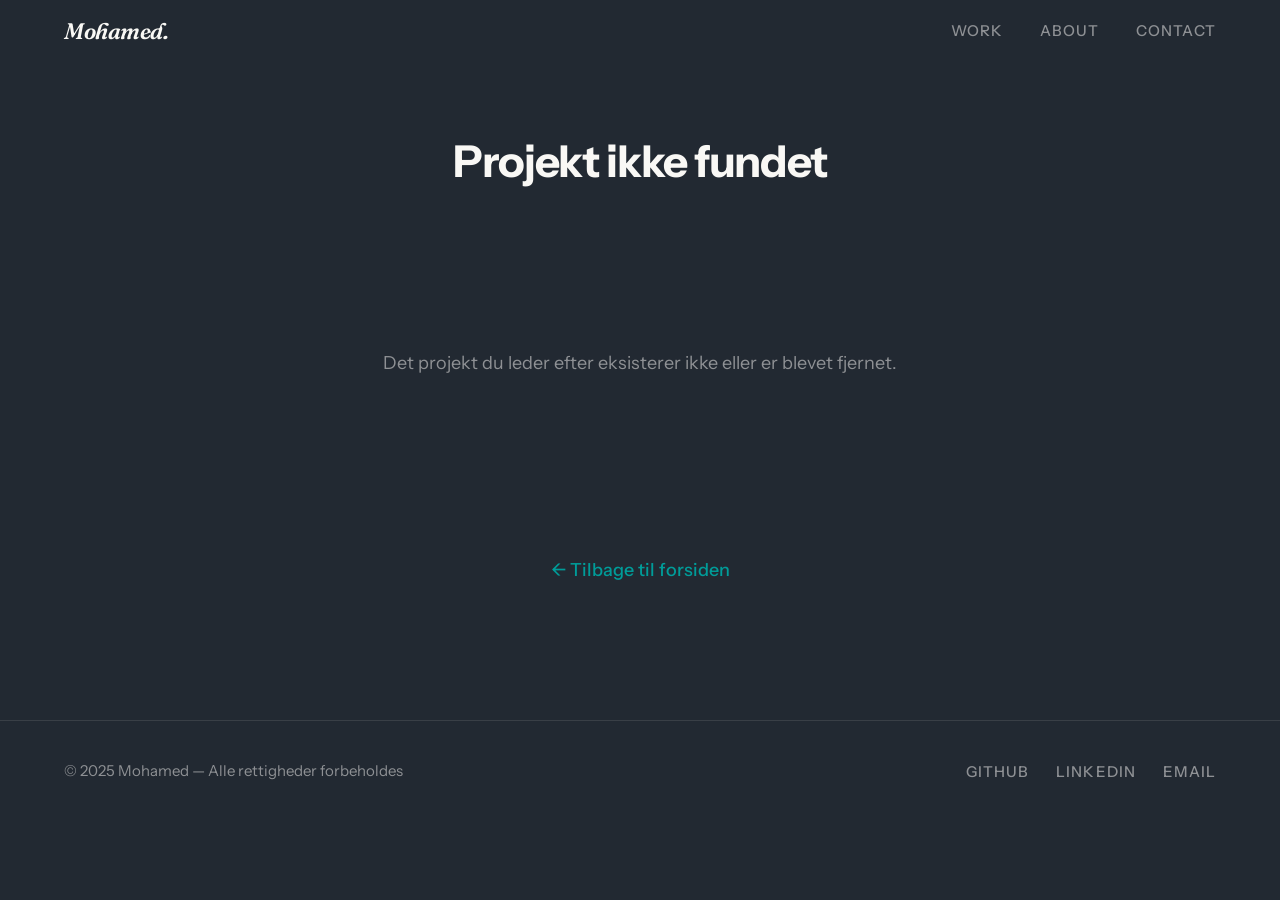
==== projekt.html @ f89a8708 "Initial commit" ====
<!DOCTYPE html>
<html lang="da" style="color-scheme: dark;">
<head>
  <meta charset="UTF-8" />
  <meta name="viewport" content="width=device-width, initial-scale=1.0" />
  <meta name="theme-color" content="#222932" />
  <title>Projekt — Mohamed Portfolio</title>

  <link rel="preconnect" href="https://fonts.googleapis.com" />
  <link rel="preconnect" href="https://fonts.gstatic.com" crossorigin />
  <link rel="preload" as="style" href="https://fonts.googleapis.com/css2?family=Fraunces:ital,opsz,wght@0,9..144,300..900;1,9..144,300..900&family=Instrument+Sans:wght@400;500;600&display=swap" />
  <link rel="stylesheet" href="https://fonts.googleapis.com/css2?family=Fraunces:ital,opsz,wght@0,9..144,300..900;1,9..144,300..900&family=Instrument+Sans:wght@400;500;600&display=swap" />
  <link rel="stylesheet" href="assets/css/projekt.css" />
</head>
<body>

  <a href="#main" class="skip-link">Spring til indhold</a>

  <nav class="nav" aria-label="Primær navigation">
    <a href="index.html" class="nav-logo">Mohamed.</a>
    <ul class="nav-links" role="list">
      <li><a href="index.html#work">Work</a></li>
      <li><a href="index.html#about">About</a></li>
      <li><a href="mailto:hi@example.com">Contact</a></li>
    </ul>
  </nav>

  <main id="main"></main>

  <nav id="js-case-nav" aria-label="Andre projekter"></nav>

  <footer>
    <p class="footer-copy">&copy; 2025 Mohamed &mdash; Alle rettigheder forbeholdes</p>
    <ul class="footer-links" role="list">
      <li><a href="https://github.com/" aria-label="Mohamed på GitHub">GitHub</a></li>
      <li><a href="https://linkedin.com/" aria-label="Mohamed på LinkedIn">LinkedIn</a></li>
      <li><a href="mailto:hi@example.com">Email</a></li>
    </ul>
  </footer>

  <script src="js/projects.js"></script>
  <script>
    // Nav scroll behaviour
    const nav = document.querySelector('.nav');
    window.addEventListener('scroll', () => {
      nav.classList.toggle('nav--scrolled', window.scrollY > 40);
    }, { passive: true });

    const slug = new URLSearchParams(window.location.search).get('slug');
    const project = PROJECTS.find(p => p.slug === slug);
    const main = document.getElementById('main');
    const caseNav = document.getElementById('js-case-nav');

    if (!project) {
      document.title = 'Projekt ikke fundet — Mohamed Portfolio';
      main.innerHTML = `
        <div class="not-found">
          <h1>Projekt ikke fundet</h1>
          <p>Det projekt du leder efter eksisterer ikke eller er blevet fjernet.</p>
          <a href="index.html">&larr; Tilbage til forsiden</a>
        </div>`;
      caseNav.hidden = true;
    } else {
      document.title = `${project.title} — Mohamed Portfolio`;

      const resultCardsHtml = project.results.cards.map((card, i) => `
        <div class="result-card reveal reveal-d${i + 1}">
          <p class="result-number">${card.number}</p>
          <p class="result-label">${card.label}</p>
          <p class="result-desc">${card.desc}</p>
        </div>`).join('');

      const challengeParagraphsHtml = project.challenge.paragraphs
        .map(p => `<p>${p}</p>`).join('');

      const solutionParagraphsHtml = project.solution.paragraphs
        .map(p => `<p>${p}</p>`).join('');


      const designDecisionsHtml = project.designDecisions
        ? `<section class="design-section" aria-labelledby="design-heading">
            <div class="design-inner">
              <div class="design-label reveal reveal-d1">
                <p class="section-tag">Designvalg</p>
                <h2 id="design-heading">${project.designDecisions.heading}</h2>
                <div class="design-hover-image" id="design-hover-image" aria-hidden="true">
                  <img id="design-img" src="" alt="" />
                </div>
              </div>
              <div class="design-paragraphs reveal reveal-d2">
                ${project.designDecisions.paragraphs.map((p, i) => `<p data-image="${p.image || ''}">${p.text}</p>`).join('')}
              </div>
            </div>
          </section>`
        : '';

      main.innerHTML = `
        <!-- HERO -->
        <header class="case-hero">
          <p class="case-eyebrow reveal reveal-d1">${project.eyebrow}</p>
          <h1 class="case-title reveal reveal-d2">${project.titleHtml}</h1>
          <p class="case-subtitle reveal reveal-d3">${project.subtitle}</p>
        </header>

        <!-- COVER -->
        <div class="case-cover reveal">
          <img
            src="${project.cover.src}"
            alt="${project.cover.alt}"
            width="1400" height="613"
            fetchpriority="high"
          />
        </div>

        <!-- METADATA -->
        <div class="case-meta" aria-label="Projektdetaljer">
          <dl class="case-meta-inner">
            <div class="meta-item reveal reveal-d1">
              <dt class="meta-label">Klient / Type</dt>
              <dd class="meta-value">${project.meta.client}</dd>
            </div>
            <div class="meta-item reveal reveal-d2">
              <dt class="meta-label">Periode</dt>
              <dd class="meta-value">${project.meta.period}</dd>
            </div>
            <div class="meta-item reveal reveal-d3">
              <dt class="meta-label">Min rolle</dt>
              <dd class="meta-value">${project.meta.role}</dd>
            </div>
            <div class="meta-item reveal reveal-d4">
              <dt class="meta-label">Discipliner</dt>
              <dd class="meta-value accent">${project.meta.disciplines}</dd>
            </div>
          </dl>
        </div>

        <!-- SUMMARY -->
        <section class="summary-section" aria-labelledby="summary-heading">
          <div class="summary-inner">
            <div class="reveal reveal-d1">
              <p class="section-tag">Om projektet</p>
              <h2 id="summary-heading">Overblik</h2>
            </div>
            <div class="reveal reveal-d2">
              <p class="lead">${project.summary.lead}</p>
            </div>
          </div>
        </section>

        <!-- CHALLENGE + SOLUTION -->
        <div class="split-section">
          <section aria-labelledby="challenge-heading" class="reveal reveal-d1">
            <p class="section-tag">Udfordringen</p>
            <h2 id="challenge-heading">${project.challenge.heading}</h2>
            ${challengeParagraphsHtml}
          </section>
          <section aria-labelledby="solution-heading" class="reveal reveal-d2">
            <p class="section-tag">L&oslash;sningen</p>
            <h2 id="solution-heading">${project.solution.heading}</h2>
            ${solutionParagraphsHtml}
          </section>
        </div>

        <!-- INLINE IMAGE -->
        <div class="container">
          <figure class="case-image reveal">
            <img
              src="${project.inlineImage.src}"
              alt="${project.inlineImage.alt}"
              width="1200" height="675"
              loading="lazy"
            />
            <figcaption>${project.inlineImage.caption}</figcaption>
          </figure>
        </div>

        <!-- DESIGN DECISIONS -->
        ${designDecisionsHtml}

        <!-- RESULTS -->
        <section class="results-section" aria-labelledby="results-heading">
          <div class="summary-inner" style="margin-bottom: 0;">
            <div class="reveal reveal-d1">
              <p class="section-tag">Resultater</p>
              <h2 id="results-heading">Hvad opn&aring;ede vi?</h2>
            </div>
            <div class="reveal reveal-d2">
              <p style="font-size: var(--text-md); color: var(--text-muted); max-width: 58ch;">
                ${project.results.intro}
              </p>
            </div>
          </div>
          <div class="results-grid">${resultCardsHtml}</div>
        </section>`;

      // CASE NAV
      const prevHtml = project.nav.prev
        ? `<a href="projekt.html?slug=${project.nav.prev.slug}" class="case-nav-link" aria-label="Forrige projekt: ${project.nav.prev.title}">
             <span class="case-nav-dir">&larr; Forrige projekt</span>
             <span class="case-nav-title">${project.nav.prev.title}</span>
           </a>`
        : `<a href="index.html" class="case-nav-link" aria-label="Tilbage til alle projekter">
             <span class="case-nav-dir">&larr; Alle projekter</span>
             <span class="case-nav-title">Oversigt</span>
           </a>`;

      const nextHtml = project.nav.next
        ? `<a href="projekt.html?slug=${project.nav.next.slug}" class="case-nav-link next" aria-label="Næste projekt: ${project.nav.next.title}">
             <span class="case-nav-dir">N&aelig;ste projekt &rarr;</span>
             <span class="case-nav-title">${project.nav.next.title}</span>
           </a>`
        : '';

      caseNav.innerHTML = prevHtml + nextHtml;

      // Design decisions hover image
      const designParagraphs = document.querySelectorAll('.design-paragraphs p[data-image]');
      const designImgContainer = document.getElementById('design-hover-image');
      const designImg = document.getElementById('design-img');

      if (designImg && designParagraphs.length) {
        designParagraphs.forEach(p => {
          p.addEventListener('mouseenter', () => {
            const src = p.dataset.image;
            if (src) {
              designImg.src = src;
              designImgContainer.classList.add('is-visible');
            }
          });
          p.addEventListener('mouseleave', () => {
            designImgContainer.classList.remove('is-visible');
          });
        });
      }

      // Reveal animations
      const reveals = document.querySelectorAll('.reveal');
      const observer = new IntersectionObserver(
        (entries) => {
          entries.forEach(entry => {
            if (entry.isIntersecting) {
              entry.target.classList.add('is-visible');
              observer.unobserve(entry.target);
            }
          });
        },
        { threshold: 0.08 }
      );
      reveals.forEach(el => observer.observe(el));
    }
  </script>

</body>
</html>
---- assets/css/projekt.css ----
/* ==================
   DESIGN TOKENS
================== */
:root {
  --text-xs:  0.833rem;
  --text-sm:  1rem;
  --text-md:  1.25rem;
  --text-lg:  1.563rem;
  --text-xl:  1.953rem;
  --text-2xl: 2.441rem;
  --text-3xl: 3.052rem;
  --text-4xl: 3.815rem;

  /* Palette — Two Accent (Dark) */
  --bg:           #222932;
  --surface:      #2c3441;
  --text:         #f9f8f5;
  --text-muted:   rgba(249, 248, 245, 0.5);
  --accent:       #009c99;
  --accent-2:     #d35654;
  --border:       rgba(249, 248, 245, 0.1);

  --max-width: 72rem;
  --content-width: 48rem;
  --pad: clamp(1.5rem, 5vw, 4rem);
}

/* ==================
   GLOBAL
================== */
html {
  font-size: clamp(14px, 12px + 0.5vw, 18px);
  scroll-behavior: smooth;
}

*, *::before, *::after {
  box-sizing: border-box;
  margin: 0;
  padding: 0;
}

body {
  background: var(--bg);
  color: var(--text);
  font-family: 'Instrument Sans', sans-serif;
  font-size: var(--text-sm);
  line-height: 1.6;
  -webkit-tap-highlight-color: transparent;
  touch-action: manipulation;
}

h1 { font-size: var(--text-3xl); }
h2 { font-size: var(--text-2xl); }
h3 { font-size: var(--text-xl); }

h1, h2, h3 {
  line-height: 1.2;
  letter-spacing: -0.025em;
  text-wrap: balance;
}

p { line-height: 1.6; }

img { display: block; max-width: 100%; }

/* ==================
   SKIP LINK
================== */
.skip-link {
  position: absolute;
  top: -100%;
  left: 1rem;
  z-index: 9999;
  padding: 0.5rem 1rem;
  background: var(--text);
  color: var(--bg);
  font-size: var(--text-xs);
  border-radius: 0 0 4px 4px;
  text-decoration: none;
  transition: top 0.2s ease;
}
.skip-link:focus { top: 0; }

/* ==================
   ANIMATIONS
================== */
@media (prefers-reduced-motion: no-preference) {
  .reveal {
    opacity: 0;
    transform: translateY(1.25rem);
    transition: opacity 0.65s ease, transform 0.65s ease;
  }
  .reveal.is-visible {
    opacity: 1;
    transform: translateY(0);
  }
  .reveal-d1 { transition-delay: 0.08s; }
  .reveal-d2 { transition-delay: 0.18s; }
  .reveal-d3 { transition-delay: 0.28s; }
  .reveal-d4 { transition-delay: 0.38s; }
}

/* ==================
   NAV
================== */
.nav {
  position: fixed;
  inset: 0 0 auto;
  z-index: 100;
  display: flex;
  justify-content: space-between;
  align-items: center;
  padding: 0.7rem var(--pad);
  transition: background 0.25s ease, box-shadow 0.25s ease, color 0.25s ease;
}
.nav--scrolled {
  background: #fff;
  box-shadow: 0 1px 0 rgba(0, 0, 0, 0.08);
}
.nav--scrolled .nav-logo,
.nav--scrolled .nav-links a {
  color: #222932;
}
.nav--scrolled .nav-links a:hover { color: #000; }

.nav-logo {
  font-family: 'Fraunces', serif;
  font-size: var(--text-md);
  font-weight: 600;
  font-style: italic;
  color: var(--text);
  text-decoration: none;
  letter-spacing: -0.02em;
}
.nav-logo:focus-visible {
  outline: 2px solid var(--accent);
  outline-offset: 4px;
  border-radius: 2px;
}

.nav-links {
  display: flex;
  gap: 2rem;
  list-style: none;
}
.nav-links a {
  font-size: var(--text-xs);
  font-weight: 500;
  letter-spacing: 0.08em;
  text-transform: uppercase;
  color: var(--text-muted);
  text-decoration: none;
  transition: color 0.2s ease;
}
.nav-links a:hover { color: var(--text); }
.nav-links a:focus-visible {
  outline: 2px solid var(--accent);
  outline-offset: 4px;
  border-radius: 2px;
}

/* ==================
   LAYOUT
================== */
.container {
  max-width: var(--max-width);
  margin: 0 auto;
  padding: 0 var(--pad);
}

.content {
  max-width: var(--content-width);
  margin: 0 auto;
  padding: 0 var(--pad);
}

/* ==================
   HERO
================== */
.case-hero {
  padding: 10rem var(--pad) 5rem;
  max-width: var(--max-width);
  margin: 0 auto;
}



.case-eyebrow {
  display: flex;
  align-items: center;
  gap: 0.75rem;
  font-size: var(--text-xs);
  font-weight: 500;
  letter-spacing: 0.1em;
  text-transform: uppercase;
  color: var(--text-muted);
  margin-bottom: 1.25rem;
}
.case-eyebrow::before {
  content: '';
  display: block;
  width: 2rem;
  height: 1px;
  background: var(--accent);
  flex-shrink: 0;
}

.case-title {
  font-size: var(--text-4xl);
  font-weight: 700;
  max-width: 16ch;
  margin-bottom: 1.25rem;
}
.case-title em {
  font-family: 'Fraunces', serif;
  font-style: italic;
  font-weight: 600;
  color: var(--accent);
}

.case-subtitle {
  font-size: var(--text-md);
  color: var(--text-muted);
  max-width: 52ch;
}

/* ==================
   HERO IMAGE
================== */
.case-cover {
  width: 100%;
  aspect-ratio: 16 / 7;
  overflow: hidden;
  margin-top: 4rem;
}
.case-cover img {
  width: 100%;
  height: 100%;
  object-fit: cover;
}

/* ==================
   METADATA STRIP
================== */
.case-meta {
  border-top: 1px solid var(--border);
  border-bottom: 1px solid var(--border);
  padding: 2.5rem var(--pad);
  margin: 0;
}

.case-meta-inner {
  max-width: var(--max-width);
  margin: 0 auto;
  display: grid;
  grid-template-columns: repeat(4, 1fr);
  gap: 2rem;
}

.meta-label {
  font-size: var(--text-xs);
  font-weight: 500;
  letter-spacing: 0.1em;
  text-transform: uppercase;
  color: var(--text-muted);
  margin-bottom: 0.4rem;
}

.meta-value {
  font-size: var(--text-sm);
  font-weight: 500;
  color: var(--text);
}

.meta-value.accent { color: var(--accent); }

/* ==================
   CASE SECTIONS
================== */
.case-body {
  padding: 6rem 0;
}

.case-section {
  margin-bottom: 6rem;
}

.section-tag {
  display: inline-flex;
  align-items: center;
  gap: 0.5rem;
  font-size: var(--text-xs);
  font-weight: 600;
  letter-spacing: 0.1em;
  text-transform: uppercase;
  color: var(--accent);
  margin-bottom: 1rem;
}
.section-tag::before {
  content: '';
  display: block;
  width: 1.5rem;
  height: 1px;
  background: currentColor;
}

.case-section h2 {
  font-size: var(--text-2xl);
  margin-bottom: 1.5rem;
}

.case-section p {
  font-size: var(--text-md);
  color: var(--text-muted);
  max-width: 60ch;
  margin-bottom: 1rem;
}
.case-section p:last-child { margin-bottom: 0; }

/* Lead paragraph (summary) */
.lead {
  font-size: var(--text-lg) !important;
  color: var(--text) !important;
  line-height: 1.5;
  font-weight: 400;
}

/* Challenge / Solution layout — split */
.split-section {
  display: grid;
  grid-template-columns: 1fr 1fr;
  gap: 5rem;
  align-items: start;
  padding: 5rem var(--pad);
  border-top: 1px solid var(--border);
  max-width: var(--max-width);
  margin: 0 auto;
}

/* Results — highlight cards */
.results-section {
  padding: 5rem var(--pad);
  border-top: 1px solid var(--border);
  max-width: var(--max-width);
  margin: 0 auto;
}

.results-grid {
  display: grid;
  grid-template-columns: repeat(3, 1fr);
  gap: 1.25rem;
  margin-top: 3rem;
}

.result-card {
  background: var(--surface);
  border-radius: 4px;
  padding: 2rem;
  border: 1px solid var(--border);
}

.result-number {
  font-size: var(--text-3xl);
  font-weight: 700;
  font-style: italic;
  line-height: 1;
  margin-bottom: 0.5rem;
}

.result-label {
  font-size: var(--text-xs);
  font-weight: 500;
  letter-spacing: 0.06em;
  text-transform: uppercase;
  color: var(--text-muted);
  margin-bottom: 0.5rem;
}

.result-desc {
  font-size: var(--text-sm);
  color: var(--text-muted);
  line-height: 1.5;
}

/* ==================
   DESIGN DECISIONS
================== */
.design-section {
  padding: 5rem var(--pad);
  border-top: 1px solid var(--border);
  max-width: var(--max-width);
  margin: 0 auto;
}

.design-inner {
  display: grid;
  grid-template-columns: 1fr 2fr;
  gap: 5rem;
  align-items: start;
}

.design-inner .design-label {
  position: sticky;
  top: 7rem;
}

.design-hover-image {
  margin-top: 2rem;
  aspect-ratio: 3 / 4;
  overflow: hidden;
  border-radius: 4px;
  opacity: 0;
  transform: translateY(0.5rem);
  transition: opacity 0.35s ease, transform 0.35s ease;
  pointer-events: none;
}
.design-hover-image.is-visible {
  opacity: 1;
  transform: translateY(0);
}
.design-hover-image img {
  width: 100%;
  height: 100%;
  object-fit: cover;
}

.design-paragraphs p {
  font-size: var(--text-md);
  color: var(--text-muted);
  max-width: 60ch;
  margin-bottom: 1.5rem;
  padding-bottom: 1.5rem;
  border-bottom: 1px solid var(--border);
  cursor: default;
  transition: color 0.2s ease;
}
.design-paragraphs p:hover {
  color: var(--text);
}
.design-paragraphs p:last-child {
  margin-bottom: 0;
  padding-bottom: 0;
  border-bottom: none;
}

@media (max-width: 900px) {
  .design-inner {
    grid-template-columns: 1fr;
    gap: 2rem;
  }
  .design-inner .design-label {
    position: static;
  }
}

/* ==================
   INLINE IMAGES
================== */
.case-image {
  width: 100%;
  border-radius: 4px;
  overflow: hidden;
  margin: 3rem 0;
}
.case-image img {
  width: 100%;
  height: auto;
  aspect-ratio: 16 / 9;
  object-fit: cover;
}
.case-image figcaption {
  font-size: var(--text-xs);
  color: var(--text-muted);
  margin-top: 0.75rem;
  letter-spacing: 0.04em;
}

/* ==================
   SUMMARY SECTION
================== */
.summary-section {
  padding: 5rem var(--pad);
  border-top: 1px solid var(--border);
  max-width: var(--max-width);
  margin: 0 auto;
}

.summary-inner {
  display: grid;
  grid-template-columns: 1fr 2fr;
  gap: 5rem;
  align-items: start;
}

/* ==================
   NEXT PROJECT NAV
================== */
.case-nav {
  border-top: 1px solid var(--border);
  padding: 3rem var(--pad);
  display: flex;
  justify-content: space-between;
  align-items: center;
  gap: 2rem;
  max-width: var(--max-width);
  margin: 0 auto;
  flex-wrap: wrap;
}

.case-nav-link {
  display: flex;
  flex-direction: column;
  gap: 0.35rem;
  text-decoration: none;
  color: inherit;
}
.case-nav-link:focus-visible {
  outline: 2px solid var(--accent);
  outline-offset: 4px;
  border-radius: 2px;
}
.case-nav-link:hover .case-nav-title { color: var(--accent); }

.case-nav-dir {
  font-size: var(--text-xs);
  font-weight: 500;
  letter-spacing: 0.1em;
  text-transform: uppercase;
  color: var(--text-muted);
}

.case-nav-title {
  font-size: var(--text-lg);
  font-weight: 600;
  letter-spacing: -0.02em;
  transition: color 0.2s ease;
}

.case-nav-link.next { text-align: right; }

/* ==================
   FOOTER
================== */
footer {
  padding: 2rem var(--pad);
  border-top: 1px solid var(--border);
  display: flex;
  justify-content: space-between;
  align-items: center;
  flex-wrap: wrap;
  gap: 1rem;
  max-width: var(--max-width);
  margin: 0 auto;
}

.footer-copy {
  font-size: var(--text-xs);
  color: var(--text-muted);
}

.footer-links {
  display: flex;
  gap: 1.5rem;
  list-style: none;
}
.footer-links a {
  font-size: var(--text-xs);
  font-weight: 500;
  letter-spacing: 0.07em;
  text-transform: uppercase;
  color: var(--text-muted);
  text-decoration: none;
  transition: color 0.2s ease;
}
.footer-links a:hover { color: var(--text); }
.footer-links a:focus-visible {
  outline: 2px solid var(--accent);
  outline-offset: 4px;
  border-radius: 2px;
}

/* ==================
   NOT FOUND STATE
================== */
.not-found {
  display: grid;
  place-items: center;
  min-height: 80vh;
  text-align: center;
  padding: var(--pad);
}

.not-found h1 {
  font-size: var(--text-2xl);
  margin-bottom: 1rem;
}

.not-found p {
  color: var(--text-muted);
  margin-bottom: 2rem;
}

.not-found a {
  color: var(--accent);
  text-decoration: none;
  font-weight: 500;
}
.not-found a:hover { text-decoration: underline; }

/* ==================
   RESPONSIVE
================== */
@media (max-width: 900px) {
  .case-meta-inner {
    grid-template-columns: repeat(2, 1fr);
  }
  .split-section {
    grid-template-columns: 1fr;
    gap: 3rem;
  }
  .results-grid {
    grid-template-columns: 1fr 1fr;
  }
  .summary-inner {
    grid-template-columns: 1fr;
    gap: 2rem;
  }
}

@media (max-width: 600px) {
  .nav-links { display: none; }
  .case-meta-inner { grid-template-columns: 1fr 1fr; }
  .results-grid { grid-template-columns: 1fr; }
  .case-nav { flex-direction: column; align-items: flex-start; }
  .case-nav-link.next { text-align: left; }
}
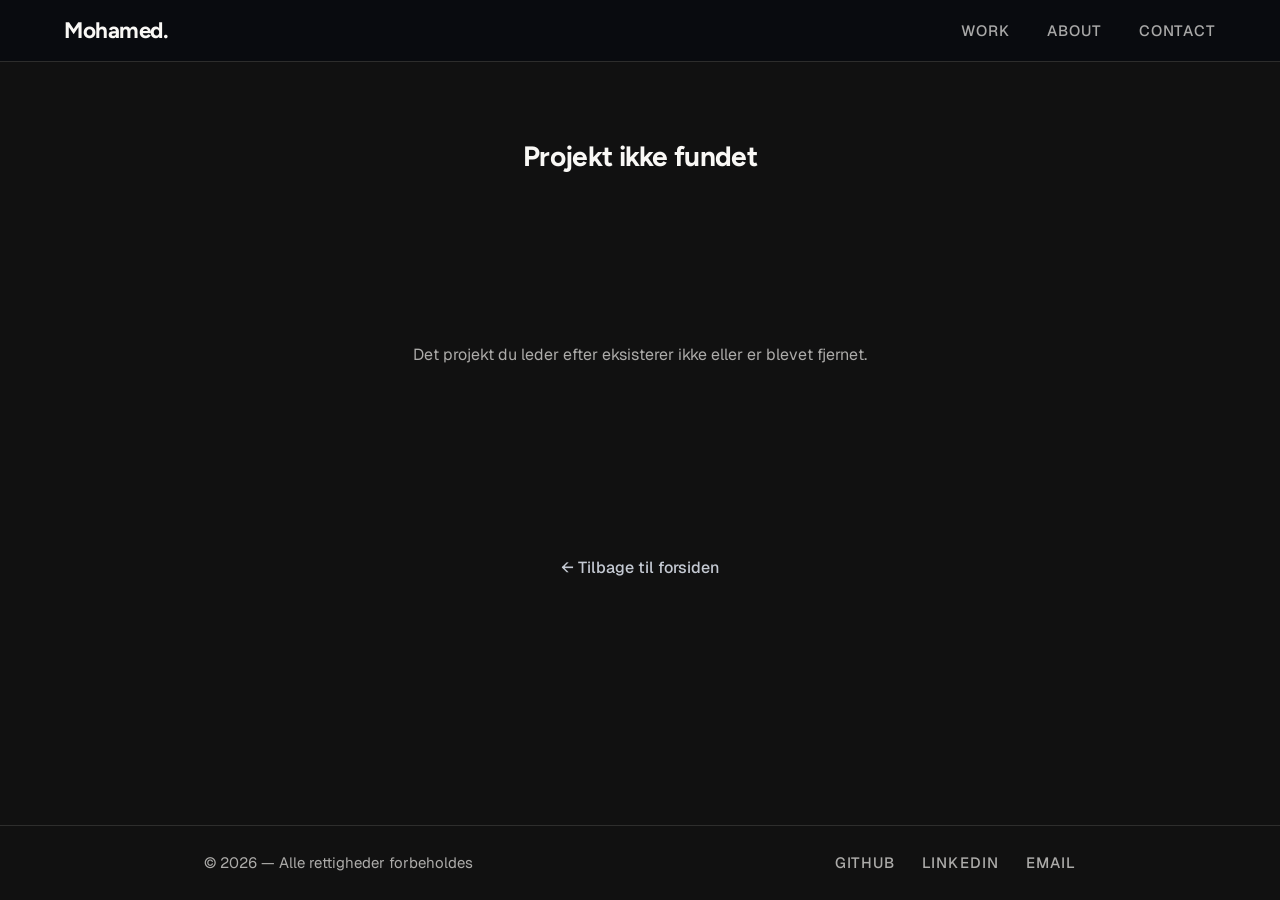
==== commit 1dc183c8: "Update project pages, nav, and media assets" ====
--- a/projekt.html
+++ b/projekt.html
@@ -8,8 +8,8 @@
 
   <link rel="preconnect" href="https://fonts.googleapis.com" />
   <link rel="preconnect" href="https://fonts.gstatic.com" crossorigin />
-  <link rel="preload" as="style" href="https://fonts.googleapis.com/css2?family=Fraunces:ital,opsz,wght@0,9..144,300..900;1,9..144,300..900&family=Instrument+Sans:wght@400;500;600&display=swap" />
-  <link rel="stylesheet" href="https://fonts.googleapis.com/css2?family=Fraunces:ital,opsz,wght@0,9..144,300..900;1,9..144,300..900&family=Instrument+Sans:wght@400;500;600&display=swap" />
+  <link rel="preload" as="style" href="https://fonts.googleapis.com/css2?family=Figtree:ital,wght@0,400;0,500;0,600;0,700;1,400;1,600;1,700&family=Geist:wght@400;500;600&display=swap" />
+  <link rel="stylesheet" href="https://fonts.googleapis.com/css2?family=Figtree:ital,wght@0,400;0,500;0,600;0,700;1,400;1,600;1,700&family=Geist:wght@400;500;600&display=swap" />
   <link rel="stylesheet" href="assets/css/projekt.css" />
 </head>
 <body>
@@ -21,36 +21,57 @@
     <ul class="nav-links" role="list">
       <li><a href="index.html#work">Work</a></li>
       <li><a href="index.html#about">About</a></li>
-      <li><a href="mailto:hi@example.com">Contact</a></li>
+      <li><a href="kontakt.html">Contact</a></li>
     </ul>
   </nav>
 
   <main id="main"></main>
 
   <nav id="js-case-nav" aria-label="Andre projekter"></nav>
-
-  <footer>
-    <p class="footer-copy">&copy; 2025 Mohamed &mdash; Alle rettigheder forbeholdes</p>
-    <ul class="footer-links" role="list">
-      <li><a href="https://github.com/" aria-label="Mohamed på GitHub">GitHub</a></li>
-      <li><a href="https://linkedin.com/" aria-label="Mohamed på LinkedIn">LinkedIn</a></li>
-      <li><a href="mailto:hi@example.com">Email</a></li>
-    </ul>
-  </footer>
+  <div class="scroll-progress">
+    <div class="scroll-progress-track" aria-hidden="true">
+      <div class="scroll-progress-fill" id="js-scroll-progress-fill"></div>
+    </div>
+    <footer class="scroll-progress-meta">
+      <p class="footer-copy">&copy; 2026  &mdash; Alle rettigheder forbeholdes</p>
+      <ul class="footer-links" role="list">
+        <li><a href="https://github.com/" aria-label="Mohamed på GitHub">GitHub</a></li>
+        <li><a href="https://linkedin.com/" aria-label="Mohamed på LinkedIn">LinkedIn</a></li>
+        <li><a href="mailto:hi@example.com">Email</a></li>
+      </ul>
+    </footer>
+  </div>
+
 
   <script src="js/projects.js"></script>
   <script>
-    // Nav scroll behaviour
-    const nav = document.querySelector('.nav');
-    window.addEventListener('scroll', () => {
-      nav.classList.toggle('nav--scrolled', window.scrollY > 40);
-    }, { passive: true });
+    const scrollProgressFill = document.getElementById('js-scroll-progress-fill');
+    let progressRafId = null;
+
+    const updateScrollProgress = () => {
+      if (!scrollProgressFill) return;
+      const maxScroll = Math.max(0, document.documentElement.scrollHeight - window.innerHeight);
+      const ratio = maxScroll > 0 ? window.scrollY / maxScroll : 0;
+      const clamped = Math.min(1, Math.max(0, ratio));
+      scrollProgressFill.style.transform = `scaleX(${clamped})`;
+    };
+
+    const queueProgressUpdate = () => {
+      if (progressRafId !== null) return;
+      progressRafId = window.requestAnimationFrame(() => {
+        progressRafId = null;
+        updateScrollProgress();
+      });
+    };
+
+    window.addEventListener('scroll', queueProgressUpdate, { passive: true });
+    window.addEventListener('resize', queueProgressUpdate, { passive: true });
+    window.addEventListener('load', queueProgressUpdate);
 
     const slug = new URLSearchParams(window.location.search).get('slug');
     const project = PROJECTS.find(p => p.slug === slug);
     const main = document.getElementById('main');
     const caseNav = document.getElementById('js-case-nav');
-
     if (!project) {
       document.title = 'Projekt ikke fundet — Mohamed Portfolio';
       main.innerHTML = `
@@ -66,7 +87,6 @@
       const resultCardsHtml = project.results.cards.map((card, i) => `
         <div class="result-card reveal reveal-d${i + 1}">
           <p class="result-number">${card.number}</p>
-          <p class="result-label">${card.label}</p>
           <p class="result-desc">${card.desc}</p>
         </div>`).join('');
 
@@ -76,122 +96,262 @@
       const solutionParagraphsHtml = project.solution.paragraphs
         .map(p => `<p>${p}</p>`).join('');
 
-
-      const designDecisionsHtml = project.designDecisions
-        ? `<section class="design-section" aria-labelledby="design-heading">
-            <div class="design-inner">
-              <div class="design-label reveal reveal-d1">
-                <p class="section-tag">Designvalg</p>
-                <h2 id="design-heading">${project.designDecisions.heading}</h2>
-                <div class="design-hover-image" id="design-hover-image" aria-hidden="true">
-                  <img id="design-img" src="" alt="" />
-                </div>
+      const introOverviewExtra = project.results.intro
+        ? `<p>${project.results.intro}</p>`
+        : '';
+
+      const inlineData = project.inlineImage;
+      const hasInlineMedia = inlineData && typeof inlineData === 'object' && inlineData.src;
+      const inlineSrc = hasInlineMedia ? inlineData.src : '';
+      const inlineAlt = hasInlineMedia ? inlineData.alt || '' : '';
+      const isInlineVideo = hasInlineMedia && inlineSrc.toLowerCase().endsWith('.mp4');
+      const inlineMediaHtml = hasInlineMedia
+        ? (isInlineVideo
+            ? `<video class="case-image-video" autoplay muted loop playsinline aria-label="${inlineAlt}">
+                 <source src="${inlineSrc}" type="video/mp4" />
+               </video>`
+            : `<img
+                 src="${inlineSrc}"
+                 alt="${inlineAlt}"
+                 width="1200" height="675"
+                 loading="lazy"
+               />`)
+        : '';
+
+      const defaultTools = [
+        { name: 'React', logo: 'assets/images/React_Logo_0.svg' },
+        { name: 'Figma', logo: 'assets/images/Figma_Symbol_0.svg' },
+        { name: 'Next.js', logo: 'assets/images/Next.js_Logo_0.svg', logoClass: 'tool-logo--next' },
+      ];
+      const projectTools = Array.isArray(project.tools) && project.tools.length
+        ? project.tools
+        : defaultTools;
+      const githubTool = { name: 'GitHub', logo: 'assets/images/GitHub_Symbol_0.svg' };
+      const hideGithubTool = project.hideGithubTool === true
+        || ['dsb-redesign', 'dentaaid-hjemmeside'].includes(project.slug);
+      const hasGithubTool = projectTools.some((tool) => {
+        const name = (tool.name || '').toLowerCase();
+        const logo = (tool.logo || '').toLowerCase();
+        return name === 'github' || logo.includes('github');
+      });
+      const toolsWithGithub = !hideGithubTool && !hasGithubTool
+        ? [...projectTools, githubTool]
+        : projectTools;
+      const toolsHtml = toolsWithGithub.map((tool) => `
+                    <span class="tool-item">
+                      <img class="tool-logo ${tool.logoClass || ''}" src="${tool.logo}" alt="${tool.name} logo" width="24" height="24" loading="lazy" decoding="async" />
+                      <span>${tool.name}</span>
+                    </span>`).join('');
+
+      const brandingHtml = project.branding
+        ? `<section class="branding-section" aria-labelledby="branding-heading">
+            <div class="branding-inner">
+              <div class="branding-content reveal reveal-d1">
+                <p class="case-intro-eyebrow">Branding</p>
+                <h2 id="branding-heading" class="branding-title">${project.branding.heading}</h2>
+                <p>${project.branding.text}</p>
               </div>
-              <div class="design-paragraphs reveal reveal-d2">
-                ${project.designDecisions.paragraphs.map((p, i) => `<p data-image="${p.image || ''}">${p.text}</p>`).join('')}
-              </div>
+              <figure class="branding-media reveal reveal-d2">
+                <img
+                  src="${project.branding.image.src}"
+                  alt="${project.branding.image.alt}"
+                  width="960" height="640"
+                  loading="lazy"
+                />
+              </figure>
             </div>
           </section>`
         : '';
 
+      const designDecisionsHtml = project.designDecisions && project.showDesignDecisions !== false
+        ? `<section class="design-section" aria-labelledby="design-heading">
+            <div class="design-header reveal reveal-d1">
+              <p class="case-intro-eyebrow">Designvalg</p>
+              <h2 id="design-heading">${project.designDecisions.heading}</h2>
+            </div>
+            <div class="design-grid">
+              ${project.designDecisions.paragraphs.map((p, i) => `
+                <article class="design-card reveal reveal-d${i + 2}">
+                  <div class="design-card-text">
+                    <p>${p.text}</p>
+                  </div>
+                  ${p.image ? `<div class="design-card-media"><img src="${p.image}" alt="" loading="lazy" /></div>` : ''}
+                </article>`).join('')}
+            </div>
+          </section>`
+        : '';
+
       main.innerHTML = `
-        <!-- HERO -->
+        <!-- VISUAL HERO -->
         <header class="case-hero">
-          <p class="case-eyebrow reveal reveal-d1">${project.eyebrow}</p>
-          <h1 class="case-title reveal reveal-d2">${project.titleHtml}</h1>
-          <p class="case-subtitle reveal reveal-d3">${project.subtitle}</p>
+          <div class="case-cover reveal">
+            <img
+              src="${project.cover.src}"
+              alt="${project.cover.alt}"
+              width="1920" height="900"
+              fetchpriority="high"
+            />
+          </div>
         </header>
 
-        <!-- COVER -->
-        <div class="case-cover reveal">
-          <img
-            src="${project.cover.src}"
-            alt="${project.cover.alt}"
-            width="1400" height="613"
-            fetchpriority="high"
-          />
-        </div>
-
-        <!-- METADATA -->
-        <div class="case-meta" aria-label="Projektdetaljer">
-          <dl class="case-meta-inner">
-            <div class="meta-item reveal reveal-d1">
-              <dt class="meta-label">Klient / Type</dt>
-              <dd class="meta-value">${project.meta.client}</dd>
-            </div>
-            <div class="meta-item reveal reveal-d2">
-              <dt class="meta-label">Periode</dt>
-              <dd class="meta-value">${project.meta.period}</dd>
-            </div>
-            <div class="meta-item reveal reveal-d3">
-              <dt class="meta-label">Min rolle</dt>
-              <dd class="meta-value">${project.meta.role}</dd>
-            </div>
-            <div class="meta-item reveal reveal-d4">
-              <dt class="meta-label">Discipliner</dt>
-              <dd class="meta-value accent">${project.meta.disciplines}</dd>
-            </div>
-          </dl>
-        </div>
-
-        <!-- SUMMARY -->
-        <section class="summary-section" aria-labelledby="summary-heading">
-          <div class="summary-inner">
-            <div class="reveal reveal-d1">
-              <p class="section-tag">Om projektet</p>
-              <h2 id="summary-heading">Overblik</h2>
-            </div>
-            <div class="reveal reveal-d2">
-              <p class="lead">${project.summary.lead}</p>
-            </div>
+        <!-- INTRO PANEL -->
+        <section class="case-intro" aria-labelledby="case-title">
+          <div class="case-intro-inner">
+            <div class="case-intro-top">
+              <div class="case-intro-heading reveal reveal-d1">
+                <p class="case-intro-eyebrow">${project.eyebrow}</p>
+                <h1 id="case-title" class="case-intro-title">${project.title}</h1>
+                <p class="case-intro-subtitle">${project.subtitle}</p>
+                ${project.liveUrl ? `
+                  <div class="case-live">
+                    <a class="case-live-link" href="${project.liveUrl}" target="_blank" rel="noopener noreferrer">
+                      Se live side <span aria-hidden="true">↗</span>
+                    </a>
+                    ${project.liveNote ? `<span class="case-live-note">${project.liveNote}</span>` : ''}
+                  </div>
+                ` : ''}
+              </div>
+              <dl class="case-intro-meta reveal reveal-d2">
+                <div class="intro-meta-item">
+                  <dt>Klient</dt>
+                  <dd>${project.meta.client}</dd>
+                </div>
+                <div class="intro-meta-item">
+                  <dt>Periode</dt>
+                  <dd>${project.meta.period}</dd>
+                </div>
+                <div class="intro-meta-item">
+                  <dt>Rolle</dt>
+                  <dd>${project.meta.role}</dd>
+                </div>
+              </dl>
+            </div>
+
+            <div class="case-intro-divider" aria-hidden="true"></div>
+
+            <div class="case-intro-content">
+              <article class="intro-column reveal reveal-d2" aria-labelledby="overview-heading">
+                <h2 id="overview-heading">Overview</h2>
+                <p>${project.summary.lead}</p>
+                ${introOverviewExtra}
+              </article>
+
+              <article class="intro-column reveal reveal-d3" aria-labelledby="role-heading">
+                <h2 id="role-heading">Ansvarsområder</h2>
+                <p>${project.meta.role}</p>
+                <div class="tools-stack" aria-label="V&aelig;rkt&oslash;jer">
+                  <h2 class="tools-title">V&aelig;rkt&oslash;jer</h2>
+                  <div class="tools-list">
+                    ${toolsHtml}
+                  </div>
+                </div>
+              </article>
+            </div>
+
+            <section class="intro-outcomes" aria-labelledby="outcomes-heading">
+              <h2 id="outcomes-heading" class="reveal reveal-d3">Resultater</h2>
+              <div class="intro-outcomes-grid">
+                ${resultCardsHtml}
+              </div>
+            </section>
           </div>
         </section>
 
-        <!-- CHALLENGE + SOLUTION -->
-        <div class="split-section">
-          <section aria-labelledby="challenge-heading" class="reveal reveal-d1">
-            <p class="section-tag">Udfordringen</p>
-            <h2 id="challenge-heading">${project.challenge.heading}</h2>
-            ${challengeParagraphsHtml}
-          </section>
-          <section aria-labelledby="solution-heading" class="reveal reveal-d2">
-            <p class="section-tag">L&oslash;sningen</p>
-            <h2 id="solution-heading">${project.solution.heading}</h2>
-            ${solutionParagraphsHtml}
-          </section>
-        </div>
+        <!-- CHALLENGE -->
+        <section class="process-panel process-panel--challenge" aria-labelledby="challenge-heading">
+          <div class="process-panel-inner">
+            <header class="process-panel-header reveal reveal-d1">
+              <p class="case-intro-eyebrow">Udfordring</p>
+              <h2 id="challenge-heading" class="process-panel-title">${project.challenge.heading}</h2>
+            </header>
+            <div class="case-intro-divider" aria-hidden="true"></div>
+            <div class="process-panel-content reveal reveal-d2">
+              ${challengeParagraphsHtml}
+            </div>
+          </div>
+        </section>
+
+        <!-- APPROACH -->
+        <section class="process-panel process-panel--approach" aria-labelledby="solution-heading">
+          <div class="process-panel-inner">
+            <header class="process-panel-header reveal reveal-d1">
+              <p class="case-intro-eyebrow">Tilgang / proces</p>
+              <h2 id="solution-heading" class="process-panel-title">${project.solution.heading}</h2>
+            </header>
+            <div class="case-intro-divider" aria-hidden="true"></div>
+            <div class="process-panel-content reveal reveal-d2">
+              ${solutionParagraphsHtml}
+            </div>
+          </div>
+        </section>
+
+        ${brandingHtml}
 
         <!-- INLINE IMAGE -->
+        ${hasInlineMedia ? `
         <div class="container">
           <figure class="case-image reveal">
-            <img
-              src="${project.inlineImage.src}"
-              alt="${project.inlineImage.alt}"
-              width="1200" height="675"
-              loading="lazy"
-            />
-            <figcaption>${project.inlineImage.caption}</figcaption>
+            ${inlineMediaHtml}
+            <figcaption>${inlineData.caption || ''}</figcaption>
           </figure>
         </div>
+        ` : ''}
 
         <!-- DESIGN DECISIONS -->
-        ${designDecisionsHtml}
-
-        <!-- RESULTS -->
-        <section class="results-section" aria-labelledby="results-heading">
-          <div class="summary-inner" style="margin-bottom: 0;">
-            <div class="reveal reveal-d1">
-              <p class="section-tag">Resultater</p>
-              <h2 id="results-heading">Hvad opn&aring;ede vi?</h2>
-            </div>
-            <div class="reveal reveal-d2">
-              <p style="font-size: var(--text-md); color: var(--text-muted); max-width: 58ch;">
-                ${project.results.intro}
-              </p>
-            </div>
-          </div>
-          <div class="results-grid">${resultCardsHtml}</div>
-        </section>`;
+        ${designDecisionsHtml}`;
+
+      // Image lightbox
+      let lightbox = document.getElementById('js-lightbox');
+      if (!lightbox) {
+        lightbox = document.createElement('div');
+        lightbox.id = 'js-lightbox';
+        lightbox.className = 'lightbox';
+        lightbox.setAttribute('role', 'dialog');
+        lightbox.setAttribute('aria-modal', 'true');
+        lightbox.setAttribute('aria-hidden', 'true');
+        lightbox.innerHTML = `
+          <button class="lightbox-close" type="button" aria-label="Luk billede">&times;</button>
+          <img class="lightbox-img" alt="" />
+        `;
+        document.body.appendChild(lightbox);
+      }
+
+      const lightboxImg = lightbox.querySelector('.lightbox-img');
+      const lightboxClose = lightbox.querySelector('.lightbox-close');
+
+      const openLightbox = (src, alt) => {
+        lightboxImg.src = src;
+        lightboxImg.alt = alt || '';
+        lightbox.classList.add('is-open');
+        lightbox.setAttribute('aria-hidden', 'false');
+        document.body.classList.add('lightbox-open');
+      };
+
+      const closeLightbox = () => {
+        lightbox.classList.remove('is-open');
+        lightbox.setAttribute('aria-hidden', 'true');
+        document.body.classList.remove('lightbox-open');
+        lightboxImg.src = '';
+      };
+
+      lightboxClose.addEventListener('click', closeLightbox);
+      lightbox.addEventListener('click', (event) => {
+        if (event.target === lightbox) {
+          closeLightbox();
+        }
+      });
+      document.addEventListener('keydown', (event) => {
+        if (event.key === 'Escape' && lightbox.classList.contains('is-open')) {
+          closeLightbox();
+        }
+      });
+
+      main.addEventListener('click', (event) => {
+        const img = event.target.closest('img');
+        if (!img) return;
+        if (!img.matches('.case-cover img, .case-image img, .design-card-media img')) return;
+        openLightbox(img.currentSrc || img.src, img.alt);
+      });
 
       // CASE NAV
       const prevHtml = project.nav.prev
@@ -212,26 +372,6 @@
         : '';
 
       caseNav.innerHTML = prevHtml + nextHtml;
-
-      // Design decisions hover image
-      const designParagraphs = document.querySelectorAll('.design-paragraphs p[data-image]');
-      const designImgContainer = document.getElementById('design-hover-image');
-      const designImg = document.getElementById('design-img');
-
-      if (designImg && designParagraphs.length) {
-        designParagraphs.forEach(p => {
-          p.addEventListener('mouseenter', () => {
-            const src = p.dataset.image;
-            if (src) {
-              designImg.src = src;
-              designImgContainer.classList.add('is-visible');
-            }
-          });
-          p.addEventListener('mouseleave', () => {
-            designImgContainer.classList.remove('is-visible');
-          });
-        });
-      }
 
       // Reveal animations
       const reveals = document.querySelectorAll('.reveal');
@@ -247,8 +387,18 @@
         { threshold: 0.08 }
       );
       reveals.forEach(el => observer.observe(el));
+
+      const contentImages = main.querySelectorAll('img');
+      contentImages.forEach((img) => {
+        if (!img.complete) {
+          img.addEventListener('load', queueProgressUpdate, { once: true });
+        }
+      });
     }
+
+    queueProgressUpdate();
   </script>
 
 </body>
 </html>
+
--- a/assets/css/projekt.css
+++ b/assets/css/projekt.css
@@ -2,6 +2,10 @@
    DESIGN TOKENS
 ================== */
 :root {
+  /* Typography */
+  --font-display: 'Figtree', sans-serif;
+  --font-body: 'Geist', sans-serif;
+
   --text-xs:  0.833rem;
   --text-sm:  1rem;
   --text-md:  1.25rem;
@@ -12,16 +16,17 @@
   --text-4xl: 3.815rem;
 
   /* Palette — Two Accent (Dark) */
-  --bg:           #222932;
-  --surface:      #2c3441;
+  --bg:           #111;
+  --surface:      #111521;
   --text:         #f9f8f5;
-  --text-muted:   rgba(249, 248, 245, 0.5);
-  --accent:       #009c99;
-  --accent-2:     #d35654;
-  --border:       rgba(249, 248, 245, 0.1);
-
-  --max-width: 72rem;
-  --content-width: 48rem;
+  --text-muted:   rgba(249, 248, 245, 0.67);
+  --accent:       #c4c9d2;
+  --accent-2:     #8f97a5;
+  --border:       rgba(249, 248, 245, 0.12);
+  --scroll-shell-height: 4.25rem;
+
+  --max-width: 1000px;
+  --content-width: 46rem;
   --pad: clamp(1.5rem, 5vw, 4rem);
 }
 
@@ -42,18 +47,20 @@
 body {
   background: var(--bg);
   color: var(--text);
-  font-family: 'Instrument Sans', sans-serif;
-  font-size: var(--text-sm);
+  font-family: var(--font-body);
+  font-size: 16px;
   line-height: 1.6;
+  padding-bottom: var(--scroll-shell-height);
   -webkit-tap-highlight-color: transparent;
   touch-action: manipulation;
 }
 
-h1 { font-size: var(--text-3xl); }
-h2 { font-size: var(--text-2xl); }
-h3 { font-size: var(--text-xl); }
+h1 { font-size: clamp(26px, 2.4vw, 32px); }
+h2 { font-size: clamp(22px, 2.1vw, 28px); }
+h3 { font-size: clamp(20px, 1.8vw, 24px); }
 
 h1, h2, h3 {
+  font-family: var(--font-display);
   line-height: 1.2;
   letter-spacing: -0.025em;
   text-wrap: balance;
@@ -84,21 +91,19 @@
 /* ==================
    ANIMATIONS
 ================== */
-@media (prefers-reduced-motion: no-preference) {
-  .reveal {
-    opacity: 0;
-    transform: translateY(1.25rem);
-    transition: opacity 0.65s ease, transform 0.65s ease;
-  }
-  .reveal.is-visible {
-    opacity: 1;
-    transform: translateY(0);
-  }
-  .reveal-d1 { transition-delay: 0.08s; }
-  .reveal-d2 { transition-delay: 0.18s; }
-  .reveal-d3 { transition-delay: 0.28s; }
-  .reveal-d4 { transition-delay: 0.38s; }
-}
+.reveal {
+  opacity: 0;
+  transform: translateY(1.25rem);
+  transition: opacity 0.65s ease, transform 0.65s ease;
+}
+.reveal.is-visible {
+  opacity: 1;
+  transform: translateY(0);
+}
+.reveal-d1 { transition-delay: 0.08s; }
+.reveal-d2 { transition-delay: 0.18s; }
+.reveal-d3 { transition-delay: 0.28s; }
+.reveal-d4 { transition-delay: 0.38s; }
 
 /* ==================
    NAV
@@ -111,23 +116,16 @@
   justify-content: space-between;
   align-items: center;
   padding: 0.7rem var(--pad);
+  background: rgba(9, 11, 16, 0.92);
+  box-shadow: 0 1px 0 var(--border);
+  backdrop-filter: blur(10px);
   transition: background 0.25s ease, box-shadow 0.25s ease, color 0.25s ease;
 }
-.nav--scrolled {
-  background: #fff;
-  box-shadow: 0 1px 0 rgba(0, 0, 0, 0.08);
-}
-.nav--scrolled .nav-logo,
-.nav--scrolled .nav-links a {
-  color: #222932;
-}
-.nav--scrolled .nav-links a:hover { color: #000; }
 
 .nav-logo {
-  font-family: 'Fraunces', serif;
+  font-family: var(--font-display);
   font-size: var(--text-md);
-  font-weight: 600;
-  font-style: italic;
+  font-weight: 700;
   color: var(--text);
   text-decoration: none;
   letter-spacing: -0.02em;
@@ -175,104 +173,216 @@
 }
 
 /* ==================
-   HERO
+   HERO + INTRO
 ================== */
 .case-hero {
-  padding: 10rem var(--pad) 5rem;
-  max-width: var(--max-width);
-  margin: 0 auto;
-}
-
-
-
-.case-eyebrow {
-  display: flex;
-  align-items: center;
-  gap: 0.75rem;
-  font-size: var(--text-xs);
-  font-weight: 500;
-  letter-spacing: 0.1em;
-  text-transform: uppercase;
-  color: var(--text-muted);
-  margin-bottom: 1.25rem;
-}
-.case-eyebrow::before {
-  content: '';
-  display: block;
-  width: 2rem;
-  height: 1px;
-  background: var(--accent);
-  flex-shrink: 0;
-}
-
-.case-title {
-  font-size: var(--text-4xl);
-  font-weight: 700;
-  max-width: 16ch;
-  margin-bottom: 1.25rem;
-}
-.case-title em {
-  font-family: 'Fraunces', serif;
-  font-style: italic;
-  font-weight: 600;
-  color: var(--accent);
-}
-
-.case-subtitle {
-  font-size: var(--text-md);
-  color: var(--text-muted);
-  max-width: 52ch;
-}
-
-/* ==================
-   HERO IMAGE
-================== */
+  margin-top: 3.55rem;
+  border-bottom: 1px solid rgba(0, 0, 0, 0.08);
+}
+
 .case-cover {
   width: 100%;
-  aspect-ratio: 16 / 7;
+  aspect-ratio: 16 / 6.8;
   overflow: hidden;
-  margin-top: 4rem;
+
 }
 .case-cover img {
   width: 100%;
   height: 100%;
   object-fit: cover;
-}
-
-/* ==================
-   METADATA STRIP
-================== */
-.case-meta {
-  border-top: 1px solid var(--border);
-  border-bottom: 1px solid var(--border);
-  padding: 2.5rem var(--pad);
-  margin: 0;
-}
-
-.case-meta-inner {
+  object-position: center;
+}
+
+.case-intro {
+  padding: 3.5rem var(--pad) 4rem;
+}
+
+.case-intro-inner {
   max-width: var(--max-width);
   margin: 0 auto;
+}
+
+.case-intro-top {
   display: grid;
-  grid-template-columns: repeat(4, 1fr);
+  grid-template-columns: minmax(0, 1.6fr) minmax(0, 1fr);
+  align-items: end;
+  gap: 3rem;
+}
+
+.case-intro-heading {
+  max-width: 56ch;
+}
+
+.case-intro-eyebrow {
+  font-size: var(--text-xs);
+  text-transform: uppercase;
+  color: var(--text-muted);
+  margin-bottom: 0.75rem;
+}
+
+.case-intro-title {
+  font-size: clamp(26px, 2.6vw, 32px);
+  margin-bottom: 0.75rem;
+  line-height: 1.08;
+}
+
+.case-intro-subtitle {
+  font-size: var(--text-sm);
+  max-width: 58ch;
+}
+
+.case-live {
+  display: inline-flex;
+  flex-direction: column;
+  align-items: flex-start;
+  gap: 0.35rem;
+  margin-top: 1rem;
+}
+
+.case-live-link {
+  display: inline-flex;
+  align-items: center;
+  gap: 0.35rem;
+  font-size: var(--text-sm);
+  font-weight: 600;
+  color: var(--text);
+  text-decoration: none;
+  border-bottom: 1px solid transparent;
+  transition: color 0.2s ease, border-color 0.2s ease;
+}
+.case-live-link:hover {
+  color: var(--accent);
+  border-color: var(--accent);
+}
+.case-live-link:focus-visible {
+  outline: 2px solid var(--accent);
+  outline-offset: 4px;
+  border-radius: 2px;
+}
+
+.case-live-note {
+  font-size: var(--text-xs);
+  color: var(--text-muted);
+  letter-spacing: 0.02em;
+}
+
+.case-intro-meta {
+  display: grid;
+  grid-template-columns: repeat(3, minmax(0, 1fr));
   gap: 2rem;
 }
 
-.meta-label {
+.intro-meta-item dt {
   font-size: var(--text-xs);
-  font-weight: 500;
-  letter-spacing: 0.1em;
+  font-weight: 600;
+  letter-spacing: 0.09em;
   text-transform: uppercase;
-  color: var(--text-muted);
-  margin-bottom: 0.4rem;
-}
-
-.meta-value {
+  color: var(--text);
+  margin-bottom: 0.45rem;
+}
+
+.intro-meta-item dd {
+  margin: 0;
+  font-size: 16px;
+  color: var(--text-muted);
+}
+
+
+
+.case-intro-content {
+  display: grid;
+  grid-template-columns: minmax(0, 1.6fr) minmax(0, 1fr);
+  gap: 3.2rem;
+  margin-top: 4rem;
+}
+
+.intro-column h2 {
+  font-size: var(--text-md);
+  font-weight: 600;
+  margin-bottom: 1rem;
+}
+
+.intro-column p {
+  color: var(--text-muted);
+  font-size: 16px;
+  margin-bottom: 1rem;
+  max-width: 56ch;
+}
+
+.intro-column p:last-child {
+  margin-bottom: 0;
+}
+
+.tools-stack {
+  display: flex;
+  flex-direction: column;
+  align-items: flex-start;
+  gap: 0.75rem;
+  margin-top: 1rem;
+}
+
+.tools-title {
+  font-size: var(--text-md);
+  font-weight: 600;
+  line-height: 1.2;
+  color: var(--text);
+  margin: 0;
+}
+
+.tools-list {
+  display: flex;
+  gap: 2rem;
+}
+
+.tool-item {
+  display: inline-flex;
+  align-items: center;
+  gap: 0.55rem;
   font-size: var(--text-sm);
-  font-weight: 500;
-  color: var(--text);
-}
-
-.meta-value.accent { color: var(--accent); }
+  color: var(--text-muted);
+}
+
+.tool-logo {
+  width: 2rem;
+  height: 2rem;
+  object-fit: contain;
+}
+
+.tool-logo--next {
+  filter: brightness(0) invert(1);
+}
+
+.tool-logo--shopify {
+  width: 3.9rem;
+  height: 1.15rem;
+}
+
+.intro-outcomes {
+  margin-top: 3rem;
+}
+
+.intro-outcomes h2 {
+  font-size: clamp(20px, 1.8vw, 24px);
+  margin-bottom: 1.25rem;
+}
+
+.intro-outcomes-grid {
+  display: grid;
+  grid-template-columns: repeat(3, minmax(0, 1fr));
+  gap: 1rem;
+}
+
+
+
+.intro-outcomes .result-number {
+  font-size: 24px;
+  font-style: normal;
+  margin-bottom: 0.35rem;
+}
+
+.intro-outcomes {
+  margin-bottom: 0.55rem;
+}
 
 /* ==================
    CASE SECTIONS
@@ -296,6 +406,9 @@
   color: var(--accent);
   margin-bottom: 1rem;
 }
+.section-tag--challenge {
+  color: var(--accent-2);
+}
 .section-tag::before {
   content: '';
   display: block;
@@ -305,7 +418,7 @@
 }
 
 .case-section h2 {
-  font-size: var(--text-2xl);
+  font-size: clamp(22px, 2.2vw, 28px);
   margin-bottom: 1.5rem;
 }
 
@@ -325,16 +438,86 @@
   font-weight: 400;
 }
 
-/* Challenge / Solution layout — split */
-.split-section {
-  display: grid;
-  grid-template-columns: 1fr 1fr;
-  gap: 5rem;
-  align-items: start;
-  padding: 5rem var(--pad);
+/* Challenge / Process panels */
+.process-panel {
   border-top: 1px solid var(--border);
+  border-bottom: 1px solid var(--border);
+  padding: 4.25rem var(--pad);
+}
+
+.process-panel + .process-panel {
+  border-top: none;
+}
+
+.process-panel-inner {
   max-width: var(--max-width);
   margin: 0 auto;
+}
+
+.process-panel-header {
+  max-width: 60ch;
+}
+
+.process-panel-title {
+  font-size: clamp(22px, 2.2vw, 24px);
+  line-height: 1.12;
+}
+
+.process-panel-content {
+  max-width: 72ch;
+}
+
+.process-panel-content p {
+  font-size: 16px;
+  color: var(--text-muted);
+  margin-bottom: 1rem;
+  margin-top: 20px;
+}
+
+.process-panel-content p:last-child {
+  margin-bottom: 0;
+}
+
+
+/* Branding section */
+.branding-section {
+  border-bottom: 1px solid var(--border);
+  padding: 4.25rem var(--pad);
+}
+
+.branding-inner {
+  max-width: var(--max-width);
+  margin: 0 auto;
+  display: grid;
+  grid-template-columns: minmax(0, 1.1fr) minmax(0, 1fr);
+  gap: 3rem;
+  align-items: center;
+}
+
+.branding-title {
+  font-size: clamp(22px, 2.2vw, 28px);
+  line-height: 1.12;
+}
+
+.branding-content p {
+  color: var(--text-muted);
+  margin-top: 1rem;
+  max-width: 58ch;
+}
+
+.branding-media {
+  margin: 0;
+  border: 1px solid var(--border);
+  border-radius: 8px;
+  overflow: hidden;
+  background: #0d121a;
+}
+
+.branding-media img {
+  width: 100%;
+  height: auto;
+  display: block;
+  object-fit: contain;
 }
 
 /* Results — highlight cards */
@@ -352,34 +535,22 @@
   margin-top: 3rem;
 }
 
-.result-card {
-  background: var(--surface);
-  border-radius: 4px;
-  padding: 2rem;
-  border: 1px solid var(--border);
-}
 
 .result-number {
-  font-size: var(--text-3xl);
+  font-size: 28px;
   font-weight: 700;
   font-style: italic;
   line-height: 1;
   margin-bottom: 0.5rem;
 }
 
-.result-label {
-  font-size: var(--text-xs);
-  font-weight: 500;
-  letter-spacing: 0.06em;
-  text-transform: uppercase;
-  color: var(--text-muted);
-  margin-bottom: 0.5rem;
-}
+
 
 .result-desc {
-  font-size: var(--text-sm);
+  font-size: 16px;
   color: var(--text-muted);
   line-height: 1.5;
+  margin-top: 20px;
 }
 
 /* ==================
@@ -387,71 +558,103 @@
 ================== */
 .design-section {
   padding: 5rem var(--pad);
-  border-top: 1px solid var(--border);
   max-width: var(--max-width);
   margin: 0 auto;
 }
 
-.design-inner {
+.design-header {
+  max-width: 70ch;
+  margin-bottom: 3rem;
+}
+.design-header h2 {
+  margin-top: 0.35rem;
+  font-size: clamp(22px, 2.2vw, 28px);
+}
+.design-grid {
   display: grid;
-  grid-template-columns: 1fr 2fr;
-  gap: 5rem;
-  align-items: start;
-}
-
-.design-inner .design-label {
-  position: sticky;
-  top: 7rem;
-}
-
-.design-hover-image {
-  margin-top: 2rem;
-  aspect-ratio: 3 / 4;
+  gap: 3rem;
+}
+.design-card {
+  display: grid;
+  grid-template-columns: minmax(0, 1fr) minmax(0, 1fr);
+  gap: 3rem;
+  align-items: center;
+  padding: 2.5rem 0;
+  border-top: 1px solid var(--border);
+}
+.design-card:last-child {
+  border-bottom: 1px solid var(--border);
+}
+.design-card-text p {
+  color: var(--text);
+  max-width: 60ch;
+}
+.design-card-media {
+  border-radius: 6px;
   overflow: hidden;
-  border-radius: 4px;
-  opacity: 0;
-  transform: translateY(0.5rem);
-  transition: opacity 0.35s ease, transform 0.35s ease;
-  pointer-events: none;
-}
-.design-hover-image.is-visible {
-  opacity: 1;
-  transform: translateY(0);
-}
-.design-hover-image img {
+  background: #0e1217;
+  aspect-ratio: 4 / 3;
+}
+.design-card-media img {
   width: 100%;
   height: 100%;
   object-fit: cover;
-}
-
-.design-paragraphs p {
-  font-size: var(--text-md);
-  color: var(--text-muted);
-  max-width: 60ch;
-  margin-bottom: 1.5rem;
-  padding-bottom: 1.5rem;
-  border-bottom: 1px solid var(--border);
-  cursor: default;
-  transition: color 0.2s ease;
-}
-.design-paragraphs p:hover {
+  display: block;
+}
+
+.case-cover img,
+.case-image img,
+.design-card-media img {
+  cursor: zoom-in;
+}
+
+body.lightbox-open {
+  overflow: hidden;
+}
+
+.lightbox {
+  position: fixed;
+  inset: 0;
+  background: rgba(10, 12, 16, 0.82);
+  display: flex;
+  align-items: center;
+  justify-content: center;
+  opacity: 0;
+  pointer-events: none;
+  transition: opacity 0.2s ease;
+  z-index: 9999;
+  padding: 2rem;
+}
+.lightbox.is-open {
+  opacity: 1;
+  pointer-events: auto;
+}
+.lightbox-img {
+  max-width: min(92vw, 1200px);
+  max-height: 86vh;
+  width: auto;
+  height: auto;
+  border-radius: 8px;
+  box-shadow: 0 24px 80px rgba(0, 0, 0, 0.45);
+}
+.lightbox-close {
+  position: absolute;
+  top: 1.25rem;
+  right: 1.25rem;
+  width: 2.5rem;
+  height: 2.5rem;
+  border: none;
+  border-radius: 999px;
+  background: rgba(20, 24, 30, 0.8);
   color: var(--text);
-}
-.design-paragraphs p:last-child {
-  margin-bottom: 0;
-  padding-bottom: 0;
-  border-bottom: none;
-}
-
-@media (max-width: 900px) {
-  .design-inner {
-    grid-template-columns: 1fr;
-    gap: 2rem;
-  }
-  .design-inner .design-label {
-    position: static;
-  }
-}
+  font-size: 1.6rem;
+  line-height: 1;
+  cursor: pointer;
+}
+.lightbox-close:hover {
+  background: rgba(20, 24, 30, 1);
+}
+
 
 /* ==================
    INLINE IMAGES
@@ -467,6 +670,15 @@
   height: auto;
   aspect-ratio: 16 / 9;
   object-fit: cover;
+}
+.case-image .case-image-video {
+  width: 100%;
+  height: auto;
+  aspect-ratio: 16 / 9;
+  object-fit: cover;
+  display: block;
+  background: #0c0f15;
+  border-radius: 4px;
 }
 .case-image figcaption {
   font-size: var(--text-xs);
@@ -530,7 +742,7 @@
 }
 
 .case-nav-title {
-  font-size: var(--text-lg);
+  font-size: 24px;
   font-weight: 600;
   letter-spacing: -0.02em;
   transition: color 0.2s ease;
@@ -539,29 +751,61 @@
 .case-nav-link.next { text-align: right; }
 
 /* ==================
-   FOOTER
-================== */
-footer {
-  padding: 2rem var(--pad);
-  border-top: 1px solid var(--border);
-  display: flex;
-  justify-content: space-between;
-  align-items: center;
-  flex-wrap: wrap;
-  gap: 1rem;
+   SCROLL PROGRESS
+================== */
+.scroll-progress {
+  position: fixed;
+  left: 0;
+  right: 0;
+  bottom: 0;
+  background: var(--bg);
+  pointer-events: auto;
+  z-index: 220;
+}
+
+.scroll-progress-track {
+  width: 100%;
+  height: 1px;
+  background: rgba(249, 248, 245, 0.12);
+  pointer-events: none;
+}
+
+.scroll-progress-fill {
+  width: 100%;
+  height: 100%;
+  background: var(--text);
+  transform: scaleX(0);
+  transform-origin: left center;
+  will-change: transform;
+}
+
+.scroll-progress-meta {
   max-width: var(--max-width);
   margin: 0 auto;
-}
-
+  padding: 0.7rem var(--pad) 0.65rem;
+  min-height: calc(var(--scroll-shell-height) - 2px);
+  display: flex;
+  align-items: center;
+  justify-content: space-between;
+  gap: 1rem;
+  pointer-events: auto;
+}
+
+/* ==================
+   FOOTER
+================== */
 .footer-copy {
   font-size: var(--text-xs);
   color: var(--text-muted);
+  margin: 0;
 }
 
 .footer-links {
   display: flex;
   gap: 1.5rem;
   list-style: none;
+  margin: 0;
+  padding: 0;
 }
 .footer-links a {
   font-size: var(--text-xs);
@@ -591,7 +835,7 @@
 }
 
 .not-found h1 {
-  font-size: var(--text-2xl);
+  font-size: clamp(22px, 2.2vw, 28px);
   margin-bottom: 1rem;
 }
 
@@ -611,26 +855,110 @@
    RESPONSIVE
 ================== */
 @media (max-width: 900px) {
-  .case-meta-inner {
-    grid-template-columns: repeat(2, 1fr);
-  }
-  .split-section {
-    grid-template-columns: 1fr;
-    gap: 3rem;
-  }
-  .results-grid {
-    grid-template-columns: 1fr 1fr;
-  }
-  .summary-inner {
+  :root {
+    --scroll-shell-height: 5rem;
+  }
+
+  .case-cover {
+    aspect-ratio: 16 / 9;
+  }
+  .case-intro {
+    padding-top: 2.75rem;
+  }
+  .case-intro-top {
     grid-template-columns: 1fr;
     gap: 2rem;
   }
+  .case-intro-meta {
+    grid-template-columns: repeat(2, minmax(0, 1fr));
+  }
+  .case-intro-content {
+    grid-template-columns: 1fr;
+    gap: 2.25rem;
+    margin-top: 1.5rem;
+  }
+  .intro-outcomes-grid {
+    grid-template-columns: 1fr 1fr;
+  }
+  .process-panel {
+    padding-top: 3.5rem;
+    padding-bottom: 3.5rem;
+  }
+  .branding-inner {
+    grid-template-columns: 1fr;
+    gap: 2rem;
+  }
+  .design-header {
+    margin-bottom: 2rem;
+  }
+  .design-card {
+    grid-template-columns: 1fr;
+    gap: 1.5rem;
+  }
+  .design-card-media {
+    order: -1;
+    aspect-ratio: 16 / 10;
+  }
+  .lightbox {
+    padding: 1.25rem;
+  }
+  .lightbox-img {
+    max-width: 100%;
+  }
+  .scroll-progress-meta {
+    flex-wrap: wrap;
+  }
 }
 
 @media (max-width: 600px) {
+  :root {
+    --scroll-shell-height: 5.4rem;
+  }
+
+  body {
+    font-size: 16px;
+  }
+
   .nav-links { display: none; }
-  .case-meta-inner { grid-template-columns: 1fr 1fr; }
-  .results-grid { grid-template-columns: 1fr; }
+  .case-intro {
+    padding-top: 2.5rem;
+    padding-bottom: 3rem;
+  }
+  
+  h1 {
+    font-size: clamp(18px, 5.5vw, 20px);
+  }
+
+  .case-intro-subtitle,
+  .intro-column p,
+  .process-panel-content p,
+  .result-desc,
+  .case-section p,
+  .branding-content p:not(.case-intro-eyebrow) {
+    font-size: 16px;
+  }
+
+  .case-intro-eyebrow {
+    font-size: var(--text-xs);
+  }
+  .case-intro-meta {
+    grid-template-columns: 1fr 1fr;
+    gap: 1.1rem;
+  }
+  .intro-outcomes-grid {
+    grid-template-columns: 1fr;
+  }
+  .scroll-progress-meta {
+    flex-direction: column;
+    align-items: flex-start;
+    padding-top: 0.5rem;
+    padding-bottom: 0.6rem;
+    gap: 0.45rem;
+  }
+  .footer-links {
+    flex-wrap: wrap;
+    gap: 1rem;
+  }
   .case-nav { flex-direction: column; align-items: flex-start; }
   .case-nav-link.next { text-align: left; }
 }
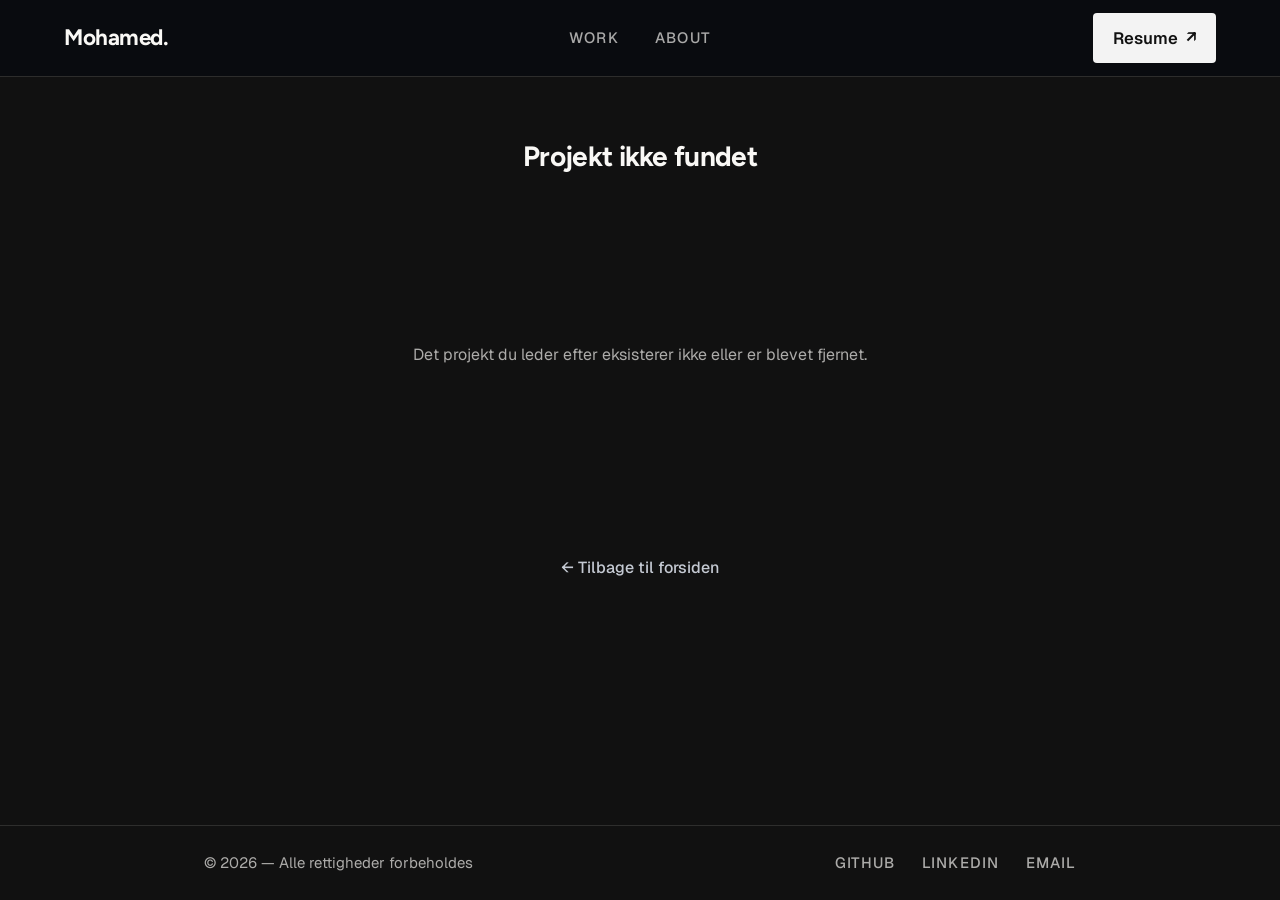
==== commit f0e4e1a0: "Update portfolio homepage and project content" ====
--- a/projekt.html
+++ b/projekt.html
@@ -21,8 +21,10 @@
     <ul class="nav-links" role="list">
       <li><a href="index.html#work">Work</a></li>
       <li><a href="index.html#about">About</a></li>
-      <li><a href="kontakt.html">Contact</a></li>
     </ul>
+    <a href="#" class="nav-cta" aria-label="Resume">
+      Resume <span aria-hidden="true">↗</span>
+    </a>
   </nav>
 
   <main id="main"></main>
@@ -99,6 +101,9 @@
       const introOverviewExtra = project.results.intro
         ? `<p>${project.results.intro}</p>`
         : '';
+      const responsibilitiesHtml = Array.isArray(project.responsibilities)
+        ? project.responsibilities.map((item) => `<p>${item}</p>`).join('')
+        : `<p>${project.responsibilities || project.meta.role}</p>`;
 
       const inlineData = project.inlineImage;
       const hasInlineMedia = inlineData && typeof inlineData === 'object' && inlineData.src;
@@ -238,7 +243,7 @@
 
               <article class="intro-column reveal reveal-d3" aria-labelledby="role-heading">
                 <h2 id="role-heading">Ansvarsområder</h2>
-                <p>${project.meta.role}</p>
+                ${responsibilitiesHtml}
                 <div class="tools-stack" aria-label="V&aelig;rkt&oslash;jer">
                   <h2 class="tools-title">V&aelig;rkt&oslash;jer</h2>
                   <div class="tools-list">
@@ -402,3 +407,4 @@
 </body>
 </html>
 
+
--- a/assets/css/projekt.css
+++ b/assets/css/projekt.css
@@ -112,8 +112,8 @@
   position: fixed;
   inset: 0 0 auto;
   z-index: 100;
-  display: flex;
-  justify-content: space-between;
+  display: grid;
+  grid-template-columns: minmax(0, 1fr) auto minmax(0, 1fr);
   align-items: center;
   padding: 0.7rem var(--pad);
   background: rgba(9, 11, 16, 0.92);
@@ -129,6 +129,7 @@
   color: var(--text);
   text-decoration: none;
   letter-spacing: -0.02em;
+  justify-self: start;
 }
 .nav-logo:focus-visible {
   outline: 2px solid var(--accent);
@@ -140,6 +141,7 @@
   display: flex;
   gap: 2rem;
   list-style: none;
+  justify-self: center;
 }
 .nav-links a {
   font-size: var(--text-xs);
@@ -155,6 +157,33 @@
   outline: 2px solid var(--accent);
   outline-offset: 4px;
   border-radius: 2px;
+}
+
+.nav-cta {
+  justify-self: end;
+  display: inline-flex;
+  align-items: center;
+  gap: 0.45rem;
+  padding: 0.62rem 1.05rem;
+  border: 1px solid rgba(249, 248, 245, 0.18);
+  border-radius: 4px;
+  background: #f3f3f3;
+  color: #111;
+  font-size: 0.92rem;
+  font-weight: 600;
+  text-decoration: none;
+  transition: background-color 0.2s ease, border-color 0.2s ease, transform 0.15s ease;
+}
+.nav-cta:hover {
+  background: #fff;
+  border-color: rgba(249, 248, 245, 0.34);
+}
+.nav-cta:focus-visible {
+  outline: 2px solid var(--accent);
+  outline-offset: 4px;
+}
+.nav-cta:active {
+  transform: translateY(1px);
 }
 
 /* ==================
@@ -332,6 +361,7 @@
 .tools-list {
   display: flex;
   gap: 2rem;
+  /* flex-wrap: wrap; */
 }
 
 .tool-item {
@@ -919,7 +949,14 @@
     font-size: 16px;
   }
 
+  .nav {
+    grid-template-columns: 1fr auto;
+  }
   .nav-links { display: none; }
+  .nav-cta {
+    padding: 0.52rem 0.82rem;
+    font-size: 0.84rem;
+  }
   .case-intro {
     padding-top: 2.5rem;
     padding-bottom: 3rem;
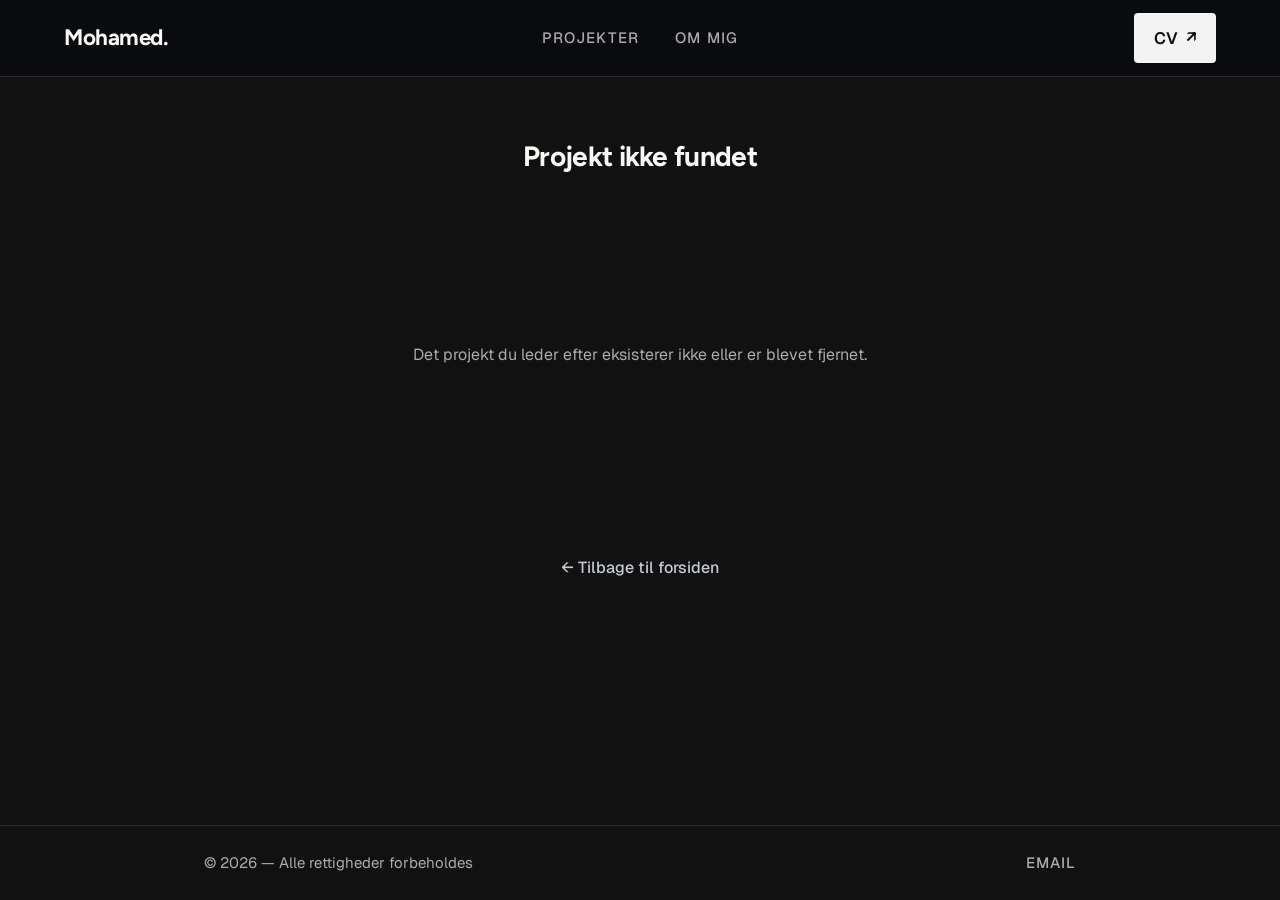
==== commit 6e9912d0: "Update homepage and project pages" ====
--- a/projekt.html
+++ b/projekt.html
@@ -19,11 +19,11 @@
   <nav class="nav" aria-label="Primær navigation">
     <a href="index.html" class="nav-logo">Mohamed.</a>
     <ul class="nav-links" role="list">
-      <li><a href="index.html#work">Work</a></li>
-      <li><a href="index.html#about">About</a></li>
+      <li><a href="index.html#work">Projekter</a></li>
+      <li><a href="index.html#about">Om mig</a></li>
     </ul>
     <a href="#" class="nav-cta" aria-label="Resume">
-      Resume <span aria-hidden="true">↗</span>
+      CV <span aria-hidden="true">↗</span>
     </a>
   </nav>
 
@@ -37,9 +37,9 @@
     <footer class="scroll-progress-meta">
       <p class="footer-copy">&copy; 2026  &mdash; Alle rettigheder forbeholdes</p>
       <ul class="footer-links" role="list">
-        <li><a href="https://github.com/" aria-label="Mohamed på GitHub">GitHub</a></li>
-        <li><a href="https://linkedin.com/" aria-label="Mohamed på LinkedIn">LinkedIn</a></li>
-        <li><a href="mailto:hi@example.com">Email</a></li>
+          <!-- <li><a href="https://github.com/" aria-label="Mohamed på GitHub">GitHub</a></li>
+          <li><a href="https://linkedin.com/" aria-label="Mohamed på LinkedIn">LinkedIn</a></li> -->
+        <li><a href="mailto:proffalient@gmail.com">Email</a></li>
       </ul>
     </footer>
   </div>
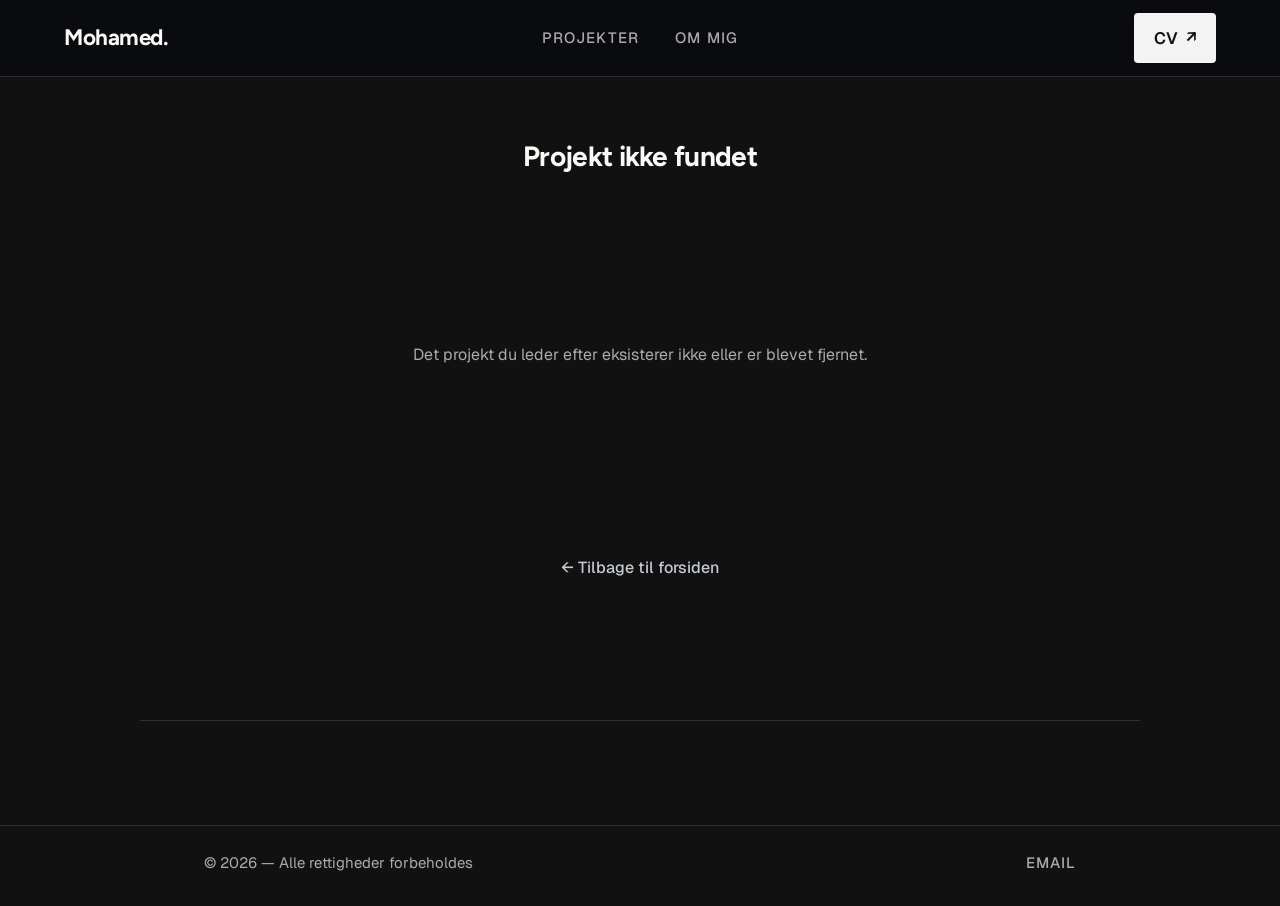
==== commit 8c77e0f0: "Improve iOS hero media and project navigation UI" ====
--- a/projekt.html
+++ b/projekt.html
@@ -29,7 +29,7 @@
 
   <main id="main"></main>
 
-  <nav id="js-case-nav" aria-label="Andre projekter"></nav>
+  <nav id="js-case-nav" class="case-nav" aria-label="Andre projekter"></nav>
   <div class="scroll-progress">
     <div class="scroll-progress-track" aria-hidden="true">
       <div class="scroll-progress-fill" id="js-scroll-progress-fill"></div>
@@ -210,7 +210,10 @@
                 ${project.liveUrl ? `
                   <div class="case-live">
                     <a class="case-live-link" href="${project.liveUrl}" target="_blank" rel="noopener noreferrer">
-                      Se live side <span aria-hidden="true">↗</span>
+                      Se live side
+                      <svg class="case-live-icon" aria-hidden="true" viewBox="0 0 24 24" focusable="false">
+                        <path d="M7 17 17 7M9 7h8v8" />
+                      </svg>
                     </a>
                     ${project.liveNote ? `<span class="case-live-note">${project.liveNote}</span>` : ''}
                   </div>
--- a/assets/css/projekt.css
+++ b/assets/css/projekt.css
@@ -289,6 +289,17 @@
   border-radius: 2px;
 }
 
+.case-live-icon {
+  width: 0.9em;
+  height: 0.9em;
+  stroke: currentColor;
+  stroke-width: 1.9;
+  fill: none;
+  stroke-linecap: round;
+  stroke-linejoin: round;
+  flex-shrink: 0;
+}
+
 .case-live-note {
   font-size: var(--text-xs);
   color: var(--text-muted);
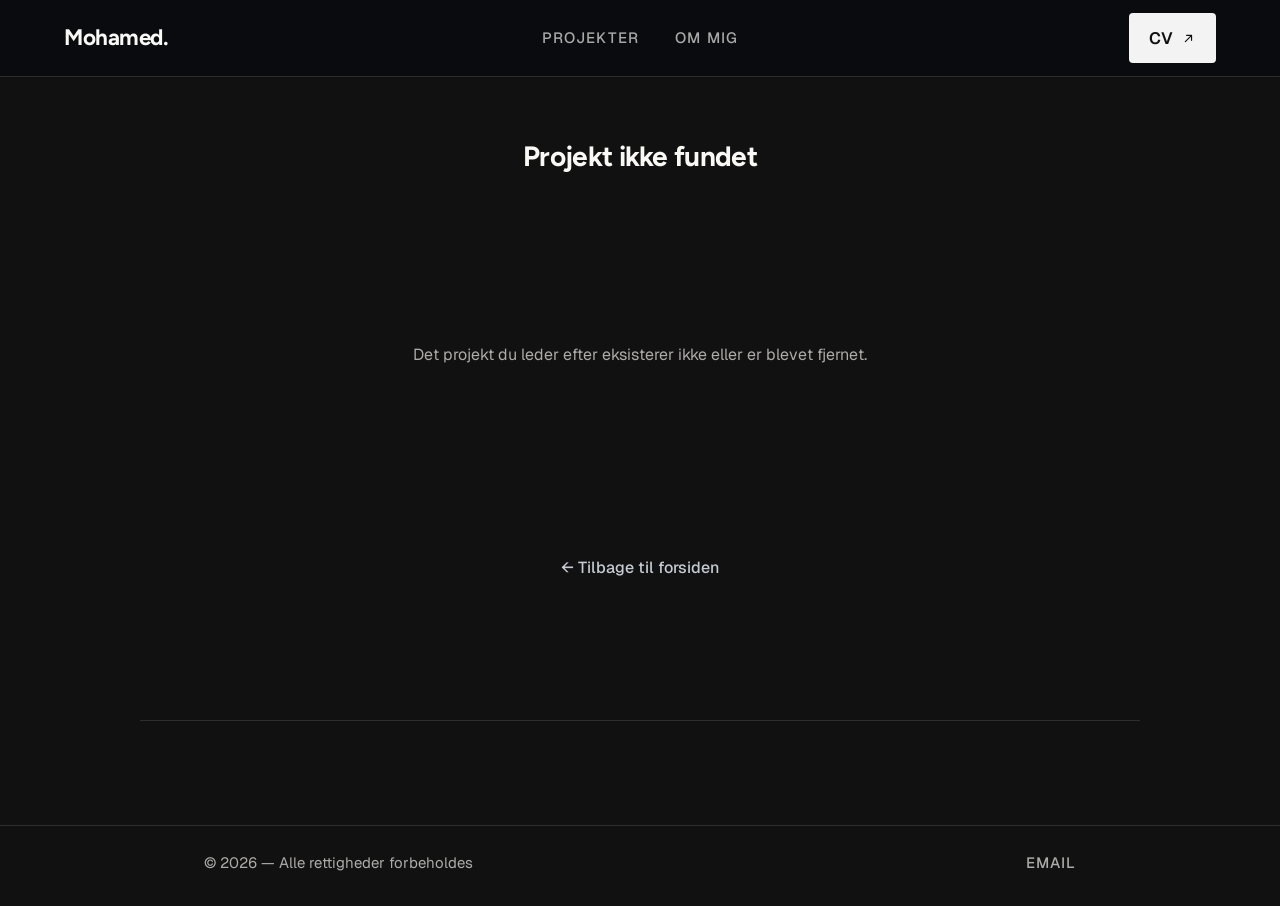
==== commit 9f5b4b5d: "Unify project nav CTA icon with homepage" ====
--- a/projekt.html
+++ b/projekt.html
@@ -23,7 +23,10 @@
       <li><a href="index.html#about">Om mig</a></li>
     </ul>
     <a href="#" class="nav-cta" aria-label="Resume">
-      CV <span aria-hidden="true">↗</span>
+      CV
+      <svg class="nav-cta-icon" aria-hidden="true" viewBox="0 0 24 24" focusable="false">
+        <path d="M7 17 17 7M9 7h8v8" />
+      </svg>
     </a>
   </nav>
 
--- a/assets/css/projekt.css
+++ b/assets/css/projekt.css
@@ -186,6 +186,17 @@
   transform: translateY(1px);
 }
 
+.nav-cta-icon {
+  width: 0.9em;
+  height: 0.9em;
+  stroke: currentColor;
+  stroke-width: 1.9;
+  fill: none;
+  stroke-linecap: round;
+  stroke-linejoin: round;
+  flex-shrink: 0;
+}
+
 /* ==================
    LAYOUT
 ================== */
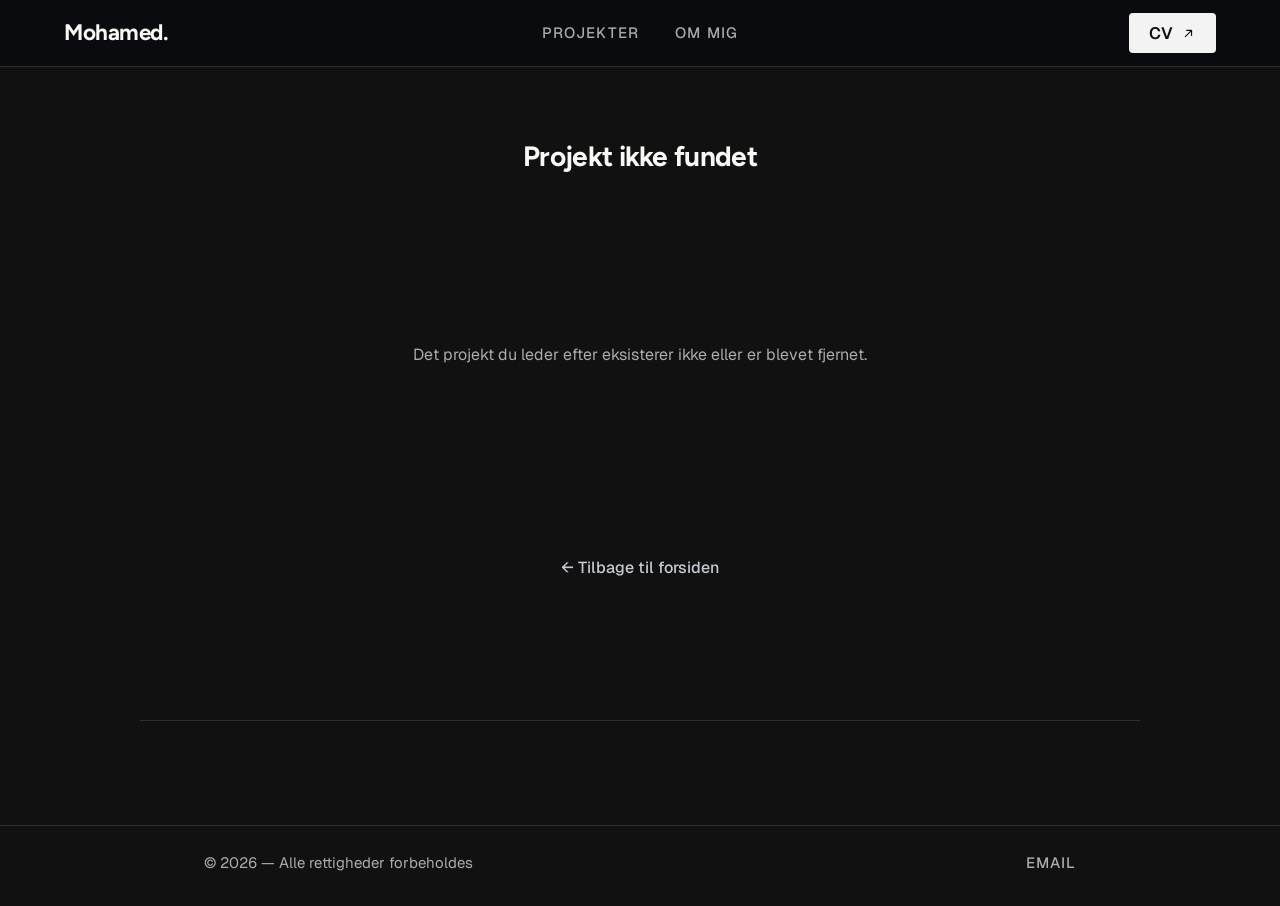
==== commit 6c56254a: "Refactor project page structure and clean repo layout" ====
--- a/projekt.html
+++ b/projekt.html
@@ -22,7 +22,7 @@
       <li><a href="index.html#work">Projekter</a></li>
       <li><a href="index.html#about">Om mig</a></li>
     </ul>
-    <a href="#" class="nav-cta" aria-label="Resume">
+    <a href="https://drive.google.com/file/d/14ZFE_MdlHSb7Ue_997Qviz3mIBHf8Syc/view?usp=sharing" class="nav-cta" aria-label="Resume">
       CV
       <svg class="nav-cta-icon" aria-hidden="true" viewBox="0 0 24 24" focusable="false">
         <path d="M7 17 17 7M9 7h8v8" />
@@ -48,367 +48,8 @@
   </div>
 
 
-  <script src="js/projects.js"></script>
-  <script>
-    const scrollProgressFill = document.getElementById('js-scroll-progress-fill');
-    let progressRafId = null;
-
-    const updateScrollProgress = () => {
-      if (!scrollProgressFill) return;
-      const maxScroll = Math.max(0, document.documentElement.scrollHeight - window.innerHeight);
-      const ratio = maxScroll > 0 ? window.scrollY / maxScroll : 0;
-      const clamped = Math.min(1, Math.max(0, ratio));
-      scrollProgressFill.style.transform = `scaleX(${clamped})`;
-    };
-
-    const queueProgressUpdate = () => {
-      if (progressRafId !== null) return;
-      progressRafId = window.requestAnimationFrame(() => {
-        progressRafId = null;
-        updateScrollProgress();
-      });
-    };
-
-    window.addEventListener('scroll', queueProgressUpdate, { passive: true });
-    window.addEventListener('resize', queueProgressUpdate, { passive: true });
-    window.addEventListener('load', queueProgressUpdate);
-
-    const slug = new URLSearchParams(window.location.search).get('slug');
-    const project = PROJECTS.find(p => p.slug === slug);
-    const main = document.getElementById('main');
-    const caseNav = document.getElementById('js-case-nav');
-    if (!project) {
-      document.title = 'Projekt ikke fundet — Mohamed Portfolio';
-      main.innerHTML = `
-        <div class="not-found">
-          <h1>Projekt ikke fundet</h1>
-          <p>Det projekt du leder efter eksisterer ikke eller er blevet fjernet.</p>
-          <a href="index.html">&larr; Tilbage til forsiden</a>
-        </div>`;
-      caseNav.hidden = true;
-    } else {
-      document.title = `${project.title} — Mohamed Portfolio`;
-
-      const resultCardsHtml = project.results.cards.map((card, i) => `
-        <div class="result-card reveal reveal-d${i + 1}">
-          <p class="result-number">${card.number}</p>
-          <p class="result-desc">${card.desc}</p>
-        </div>`).join('');
-
-      const challengeParagraphsHtml = project.challenge.paragraphs
-        .map(p => `<p>${p}</p>`).join('');
-
-      const solutionParagraphsHtml = project.solution.paragraphs
-        .map(p => `<p>${p}</p>`).join('');
-
-      const introOverviewExtra = project.results.intro
-        ? `<p>${project.results.intro}</p>`
-        : '';
-      const responsibilitiesHtml = Array.isArray(project.responsibilities)
-        ? project.responsibilities.map((item) => `<p>${item}</p>`).join('')
-        : `<p>${project.responsibilities || project.meta.role}</p>`;
-
-      const inlineData = project.inlineImage;
-      const hasInlineMedia = inlineData && typeof inlineData === 'object' && inlineData.src;
-      const inlineSrc = hasInlineMedia ? inlineData.src : '';
-      const inlineAlt = hasInlineMedia ? inlineData.alt || '' : '';
-      const isInlineVideo = hasInlineMedia && inlineSrc.toLowerCase().endsWith('.mp4');
-      const inlineMediaHtml = hasInlineMedia
-        ? (isInlineVideo
-            ? `<video class="case-image-video" autoplay muted loop playsinline aria-label="${inlineAlt}">
-                 <source src="${inlineSrc}" type="video/mp4" />
-               </video>`
-            : `<img
-                 src="${inlineSrc}"
-                 alt="${inlineAlt}"
-                 width="1200" height="675"
-                 loading="lazy"
-               />`)
-        : '';
-
-      const defaultTools = [
-        { name: 'React', logo: 'assets/images/React_Logo_0.svg' },
-        { name: 'Figma', logo: 'assets/images/Figma_Symbol_0.svg' },
-        { name: 'Next.js', logo: 'assets/images/Next.js_Logo_0.svg', logoClass: 'tool-logo--next' },
-      ];
-      const projectTools = Array.isArray(project.tools) && project.tools.length
-        ? project.tools
-        : defaultTools;
-      const githubTool = { name: 'GitHub', logo: 'assets/images/GitHub_Symbol_0.svg' };
-      const hideGithubTool = project.hideGithubTool === true
-        || ['dsb-redesign', 'dentaaid-hjemmeside'].includes(project.slug);
-      const hasGithubTool = projectTools.some((tool) => {
-        const name = (tool.name || '').toLowerCase();
-        const logo = (tool.logo || '').toLowerCase();
-        return name === 'github' || logo.includes('github');
-      });
-      const toolsWithGithub = !hideGithubTool && !hasGithubTool
-        ? [...projectTools, githubTool]
-        : projectTools;
-      const toolsHtml = toolsWithGithub.map((tool) => `
-                    <span class="tool-item">
-                      <img class="tool-logo ${tool.logoClass || ''}" src="${tool.logo}" alt="${tool.name} logo" width="24" height="24" loading="lazy" decoding="async" />
-                      <span>${tool.name}</span>
-                    </span>`).join('');
-
-      const brandingHtml = project.branding
-        ? `<section class="branding-section" aria-labelledby="branding-heading">
-            <div class="branding-inner">
-              <div class="branding-content reveal reveal-d1">
-                <p class="case-intro-eyebrow">Branding</p>
-                <h2 id="branding-heading" class="branding-title">${project.branding.heading}</h2>
-                <p>${project.branding.text}</p>
-              </div>
-              <figure class="branding-media reveal reveal-d2">
-                <img
-                  src="${project.branding.image.src}"
-                  alt="${project.branding.image.alt}"
-                  width="960" height="640"
-                  loading="lazy"
-                />
-              </figure>
-            </div>
-          </section>`
-        : '';
-
-      const designDecisionsHtml = project.designDecisions && project.showDesignDecisions !== false
-        ? `<section class="design-section" aria-labelledby="design-heading">
-            <div class="design-header reveal reveal-d1">
-              <p class="case-intro-eyebrow">Designvalg</p>
-              <h2 id="design-heading">${project.designDecisions.heading}</h2>
-            </div>
-            <div class="design-grid">
-              ${project.designDecisions.paragraphs.map((p, i) => `
-                <article class="design-card reveal reveal-d${i + 2}">
-                  <div class="design-card-text">
-                    <p>${p.text}</p>
-                  </div>
-                  ${p.image ? `<div class="design-card-media"><img src="${p.image}" alt="" loading="lazy" /></div>` : ''}
-                </article>`).join('')}
-            </div>
-          </section>`
-        : '';
-
-      main.innerHTML = `
-        <!-- VISUAL HERO -->
-        <header class="case-hero">
-          <div class="case-cover reveal">
-            <img
-              src="${project.cover.src}"
-              alt="${project.cover.alt}"
-              width="1920" height="900"
-              fetchpriority="high"
-            />
-          </div>
-        </header>
-
-        <!-- INTRO PANEL -->
-        <section class="case-intro" aria-labelledby="case-title">
-          <div class="case-intro-inner">
-            <div class="case-intro-top">
-              <div class="case-intro-heading reveal reveal-d1">
-                <p class="case-intro-eyebrow">${project.eyebrow}</p>
-                <h1 id="case-title" class="case-intro-title">${project.title}</h1>
-                <p class="case-intro-subtitle">${project.subtitle}</p>
-                ${project.liveUrl ? `
-                  <div class="case-live">
-                    <a class="case-live-link" href="${project.liveUrl}" target="_blank" rel="noopener noreferrer">
-                      Se live side
-                      <svg class="case-live-icon" aria-hidden="true" viewBox="0 0 24 24" focusable="false">
-                        <path d="M7 17 17 7M9 7h8v8" />
-                      </svg>
-                    </a>
-                    ${project.liveNote ? `<span class="case-live-note">${project.liveNote}</span>` : ''}
-                  </div>
-                ` : ''}
-              </div>
-              <dl class="case-intro-meta reveal reveal-d2">
-                <div class="intro-meta-item">
-                  <dt>Klient</dt>
-                  <dd>${project.meta.client}</dd>
-                </div>
-                <div class="intro-meta-item">
-                  <dt>Periode</dt>
-                  <dd>${project.meta.period}</dd>
-                </div>
-                <div class="intro-meta-item">
-                  <dt>Rolle</dt>
-                  <dd>${project.meta.role}</dd>
-                </div>
-              </dl>
-            </div>
-
-            <div class="case-intro-divider" aria-hidden="true"></div>
-
-            <div class="case-intro-content">
-              <article class="intro-column reveal reveal-d2" aria-labelledby="overview-heading">
-                <h2 id="overview-heading">Overview</h2>
-                <p>${project.summary.lead}</p>
-                ${introOverviewExtra}
-              </article>
-
-              <article class="intro-column reveal reveal-d3" aria-labelledby="role-heading">
-                <h2 id="role-heading">Ansvarsområder</h2>
-                ${responsibilitiesHtml}
-                <div class="tools-stack" aria-label="V&aelig;rkt&oslash;jer">
-                  <h2 class="tools-title">V&aelig;rkt&oslash;jer</h2>
-                  <div class="tools-list">
-                    ${toolsHtml}
-                  </div>
-                </div>
-              </article>
-            </div>
-
-            <section class="intro-outcomes" aria-labelledby="outcomes-heading">
-              <h2 id="outcomes-heading" class="reveal reveal-d3">Resultater</h2>
-              <div class="intro-outcomes-grid">
-                ${resultCardsHtml}
-              </div>
-            </section>
-          </div>
-        </section>
-
-        <!-- CHALLENGE -->
-        <section class="process-panel process-panel--challenge" aria-labelledby="challenge-heading">
-          <div class="process-panel-inner">
-            <header class="process-panel-header reveal reveal-d1">
-              <p class="case-intro-eyebrow">Udfordring</p>
-              <h2 id="challenge-heading" class="process-panel-title">${project.challenge.heading}</h2>
-            </header>
-            <div class="case-intro-divider" aria-hidden="true"></div>
-            <div class="process-panel-content reveal reveal-d2">
-              ${challengeParagraphsHtml}
-            </div>
-          </div>
-        </section>
-
-        <!-- APPROACH -->
-        <section class="process-panel process-panel--approach" aria-labelledby="solution-heading">
-          <div class="process-panel-inner">
-            <header class="process-panel-header reveal reveal-d1">
-              <p class="case-intro-eyebrow">Tilgang / proces</p>
-              <h2 id="solution-heading" class="process-panel-title">${project.solution.heading}</h2>
-            </header>
-            <div class="case-intro-divider" aria-hidden="true"></div>
-            <div class="process-panel-content reveal reveal-d2">
-              ${solutionParagraphsHtml}
-            </div>
-          </div>
-        </section>
-
-        ${brandingHtml}
-
-        <!-- INLINE IMAGE -->
-        ${hasInlineMedia ? `
-        <div class="container">
-          <figure class="case-image reveal">
-            ${inlineMediaHtml}
-            <figcaption>${inlineData.caption || ''}</figcaption>
-          </figure>
-        </div>
-        ` : ''}
-
-        <!-- DESIGN DECISIONS -->
-        ${designDecisionsHtml}`;
-
-      // Image lightbox
-      let lightbox = document.getElementById('js-lightbox');
-      if (!lightbox) {
-        lightbox = document.createElement('div');
-        lightbox.id = 'js-lightbox';
-        lightbox.className = 'lightbox';
-        lightbox.setAttribute('role', 'dialog');
-        lightbox.setAttribute('aria-modal', 'true');
-        lightbox.setAttribute('aria-hidden', 'true');
-        lightbox.innerHTML = `
-          <button class="lightbox-close" type="button" aria-label="Luk billede">&times;</button>
-          <img class="lightbox-img" alt="" />
-        `;
-        document.body.appendChild(lightbox);
-      }
-
-      const lightboxImg = lightbox.querySelector('.lightbox-img');
-      const lightboxClose = lightbox.querySelector('.lightbox-close');
-
-      const openLightbox = (src, alt) => {
-        lightboxImg.src = src;
-        lightboxImg.alt = alt || '';
-        lightbox.classList.add('is-open');
-        lightbox.setAttribute('aria-hidden', 'false');
-        document.body.classList.add('lightbox-open');
-      };
-
-      const closeLightbox = () => {
-        lightbox.classList.remove('is-open');
-        lightbox.setAttribute('aria-hidden', 'true');
-        document.body.classList.remove('lightbox-open');
-        lightboxImg.src = '';
-      };
-
-      lightboxClose.addEventListener('click', closeLightbox);
-      lightbox.addEventListener('click', (event) => {
-        if (event.target === lightbox) {
-          closeLightbox();
-        }
-      });
-      document.addEventListener('keydown', (event) => {
-        if (event.key === 'Escape' && lightbox.classList.contains('is-open')) {
-          closeLightbox();
-        }
-      });
-
-      main.addEventListener('click', (event) => {
-        const img = event.target.closest('img');
-        if (!img) return;
-        if (!img.matches('.case-cover img, .case-image img, .design-card-media img')) return;
-        openLightbox(img.currentSrc || img.src, img.alt);
-      });
-
-      // CASE NAV
-      const prevHtml = project.nav.prev
-        ? `<a href="projekt.html?slug=${project.nav.prev.slug}" class="case-nav-link" aria-label="Forrige projekt: ${project.nav.prev.title}">
-             <span class="case-nav-dir">&larr; Forrige projekt</span>
-             <span class="case-nav-title">${project.nav.prev.title}</span>
-           </a>`
-        : `<a href="index.html" class="case-nav-link" aria-label="Tilbage til alle projekter">
-             <span class="case-nav-dir">&larr; Alle projekter</span>
-             <span class="case-nav-title">Oversigt</span>
-           </a>`;
-
-      const nextHtml = project.nav.next
-        ? `<a href="projekt.html?slug=${project.nav.next.slug}" class="case-nav-link next" aria-label="Næste projekt: ${project.nav.next.title}">
-             <span class="case-nav-dir">N&aelig;ste projekt &rarr;</span>
-             <span class="case-nav-title">${project.nav.next.title}</span>
-           </a>`
-        : '';
-
-      caseNav.innerHTML = prevHtml + nextHtml;
-
-      // Reveal animations
-      const reveals = document.querySelectorAll('.reveal');
-      const observer = new IntersectionObserver(
-        (entries) => {
-          entries.forEach(entry => {
-            if (entry.isIntersecting) {
-              entry.target.classList.add('is-visible');
-              observer.unobserve(entry.target);
-            }
-          });
-        },
-        { threshold: 0.08 }
-      );
-      reveals.forEach(el => observer.observe(el));
-
-      const contentImages = main.querySelectorAll('img');
-      contentImages.forEach((img) => {
-        if (!img.complete) {
-          img.addEventListener('load', queueProgressUpdate, { once: true });
-        }
-      });
-    }
-
-    queueProgressUpdate();
-  </script>
+  <script src="data/projects.js"></script>
+  <script src="scripts/projekt-page.js"></script>
 
 </body>
 </html>
--- a/assets/css/projekt.css
+++ b/assets/css/projekt.css
@@ -36,6 +36,7 @@
 html {
   font-size: clamp(14px, 12px + 0.5vw, 18px);
   scroll-behavior: smooth;
+  -webkit-text-size-adjust: 100%;
 }
 
 *, *::before, *::after {
@@ -171,6 +172,8 @@
   color: #111;
   font-size: 0.92rem;
   font-weight: 600;
+  line-height: 1;
+  white-space: nowrap;
   text-decoration: none;
   transition: background-color 0.2s ease, border-color 0.2s ease, transform 0.15s ease;
 }
